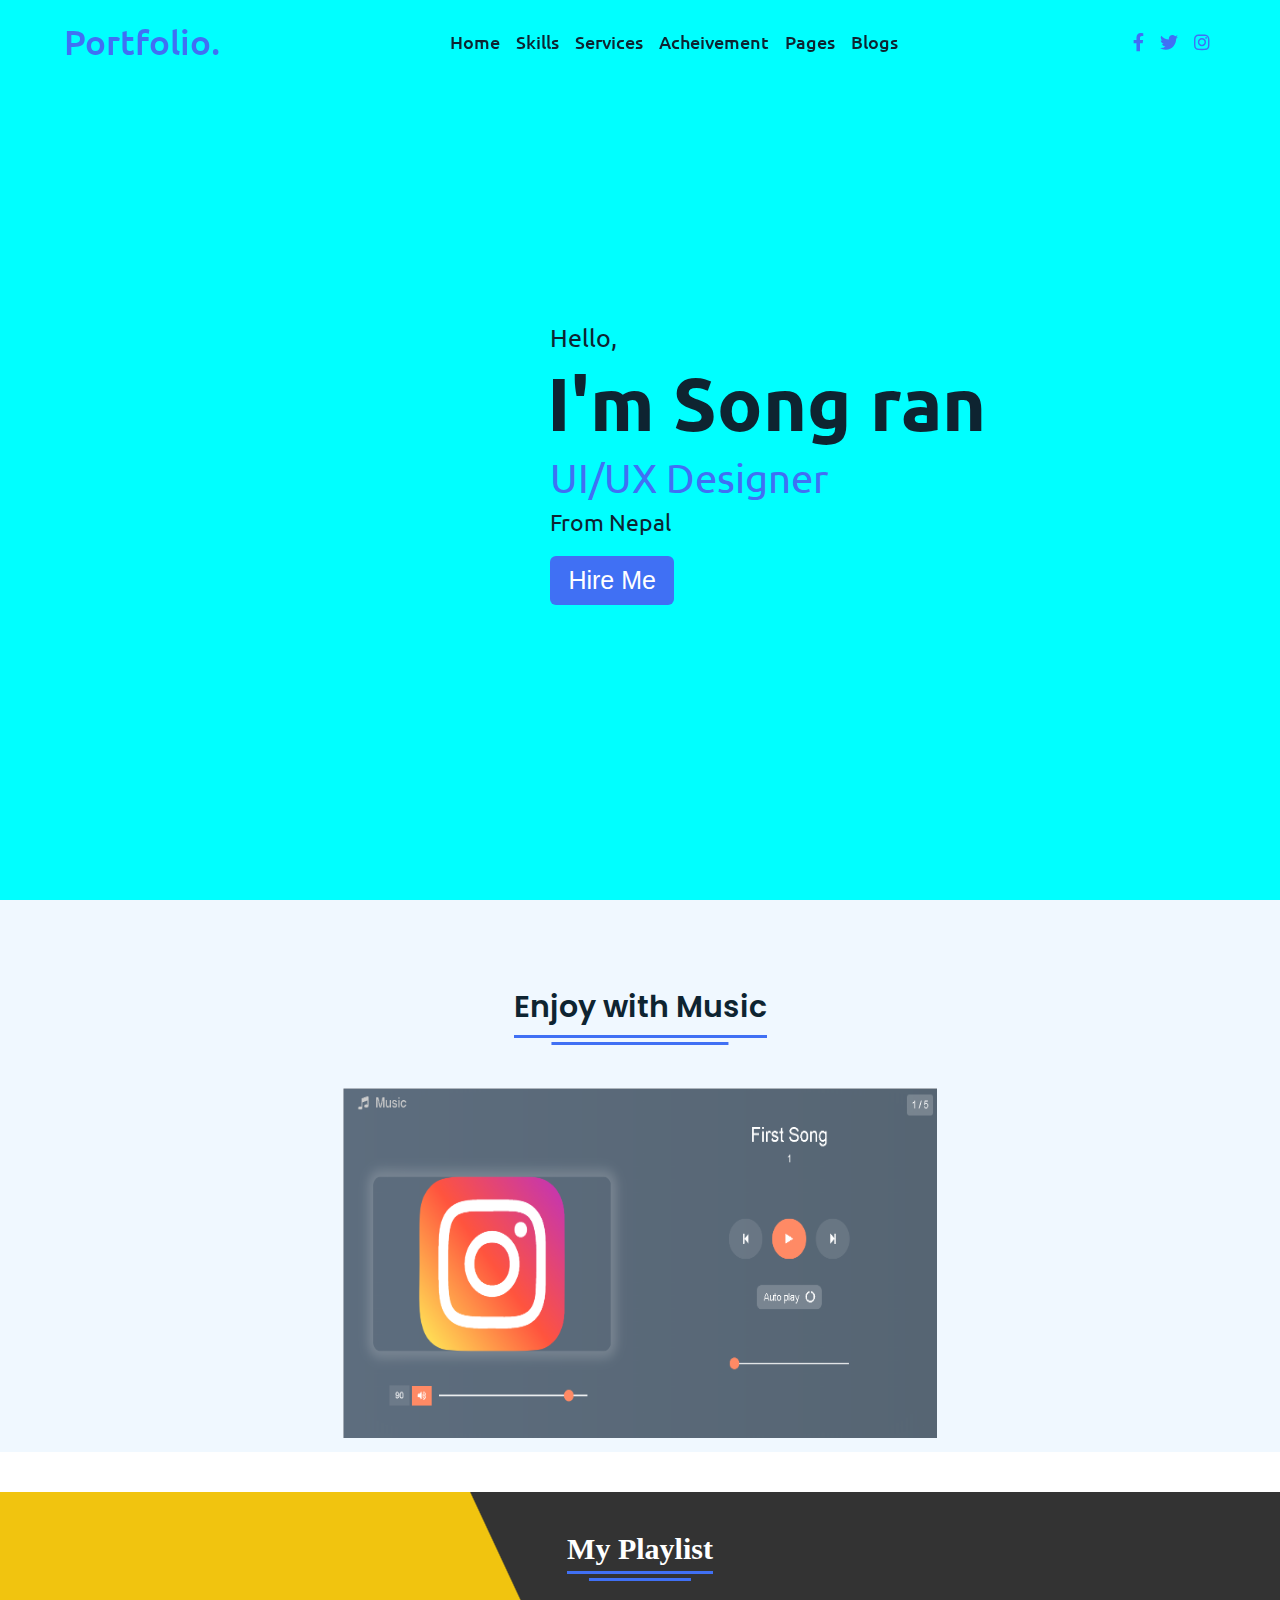
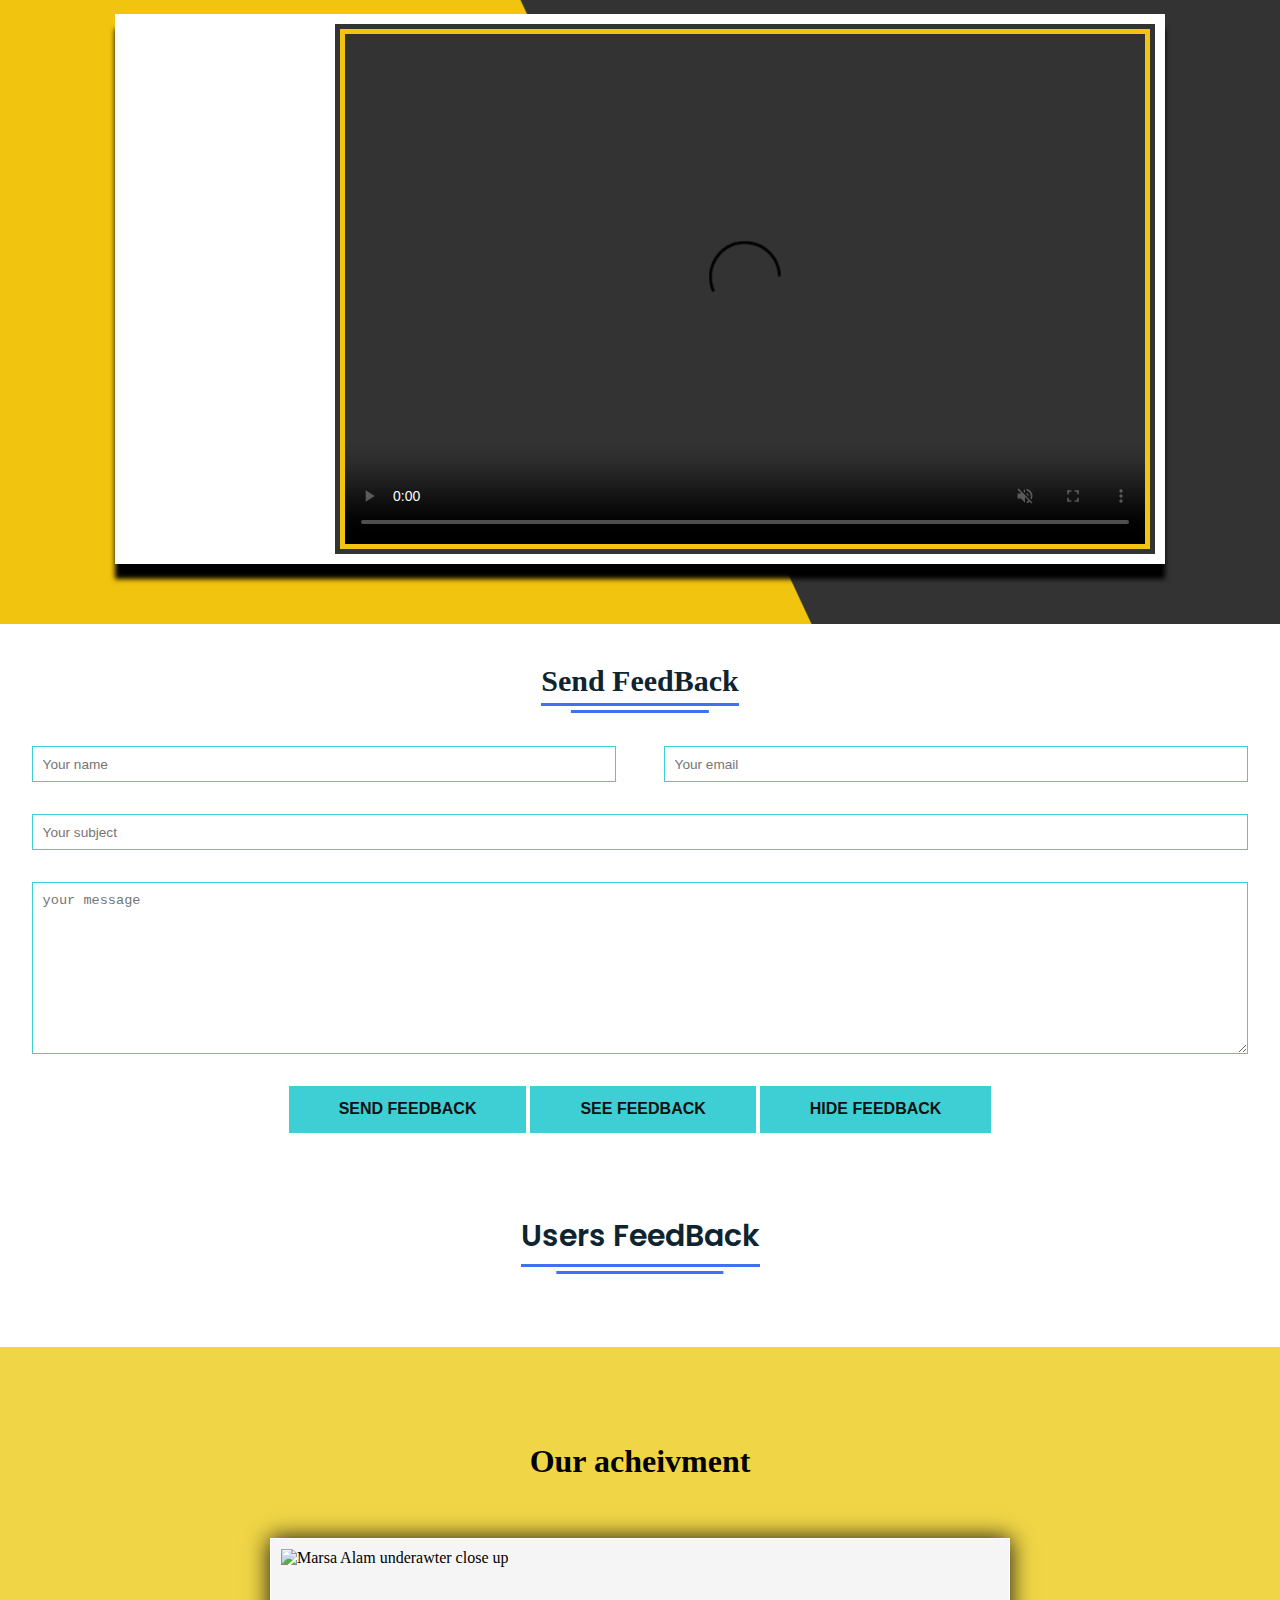
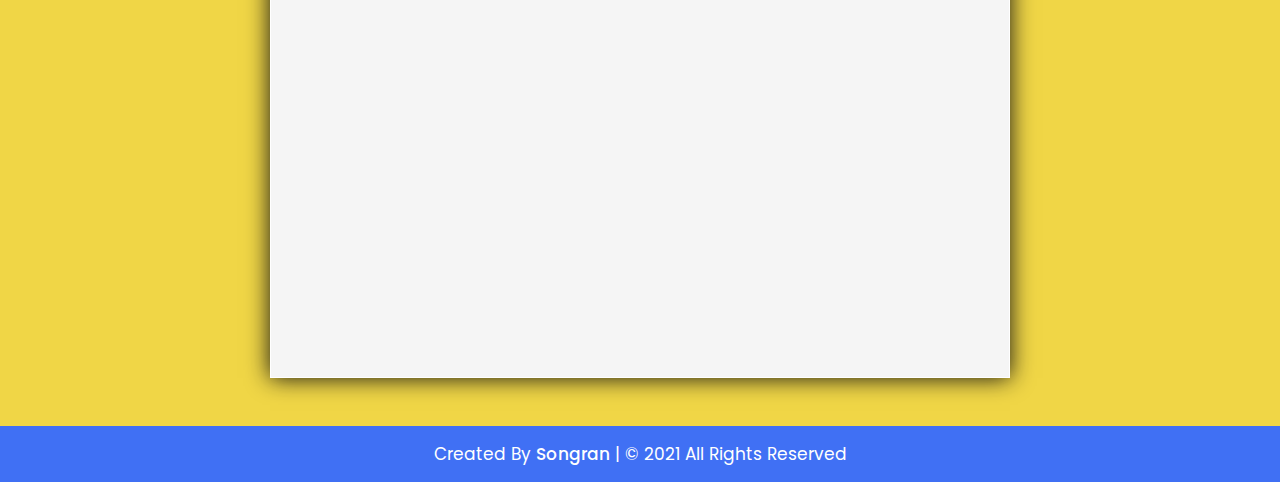
==== about.html @ f6549ed8 "added new file" ====
<!DOCTYPE html>
<html lang="en" dir="ltr">

<head>
    <meta charset="UTF-8">
    <title> Responsive Portfolio Website | Songran </title>
    <link rel="stylesheet" href="/css/about.css">
    <!-- Fontawesome CDN Link -->
    <link rel="stylesheet" href="https://cdnjs.cloudflare.com/ajax/libs/font-awesome/5.15.2/css/all.min.css" />
    <meta name="viewport" content="width=device-width, initial-scale=1.0">
    <link rel="stylesheet" type="text/css" href="canves.css" />
</head>

<body>
    <!-- Move to up button -->
    <div class="scroll-button">
        <a href="#home"><i class="fas fa-arrow-up"></i></a>
    </div>
    <!-- navgaition menu -->
    <nav>
        <div class="navbar">
            <div class="logo"><a href="#">Portfolio.</a></div>
            <ul class="menu">
                <li><a href="index.html">Home</a></li>
                <li><a href="#skills">Skills</a></li>
                <li><a href="#services">Services</a></li>
                <li><a href="#sliderCanves">Acheivement</a></li>
                <li><a href="about.html">Pages</a></li>
                <li><a href="home.html">Blogs</a></li>
                <div class="cancel-btn">
                    <i class="fas fa-times"></i>
                </div>

            </ul>
            <div class="media-icons">
                <a href="#"><i class="fab fa-facebook-f"></i></a>
                <a href="#"><i class="fab fa-twitter"></i></a>
                <a href="#"><i class="fab fa-instagram"></i></a>

            </div>
        </div>

        <div class="menu-btn">
            <i class="fas fa-bars"></i>
        </div>
    </nav>

    <!-- Home Section Start -->
    <section class="home" id="home">
        <div class="right">
            <img src="/Images/banner1.png" alt="">
        </div>
        <div class="left">
            <div class="home-content">
                <div class="text">
                    <div class="text-one">Hello,</div>
                    <div class="text-two">I'm Song ran</div>
                    <div class="text-three">UI/UX Designer</div>
                    <div class="text-four">From Nepal</div>
                </div>
                <div class="button">
                    <button>Hire Me</button>
                </div>
            </div>
        </div>



    </section>

    <!-- About Section Start -->

    <!-- My music Section Start -->

    <section class="skills" id="skills">
        <div class="content">
            <div class="title"><span>Enjoy with Music</span></div>
            <div class="skills-details">
                <a href="music.html"> <img src="/images/music.png" alt=""></a>
            </div>
        </div>
    </section>
    <section class="player">
        <div class="title"><span>My Playlist</span></div>
        <div class="videoplayer">
            <div class="playlist">
                <div class="videolist">
                    <video class="active" src="/videos/video1.mp4" muted></video>
                    <video src="/videos/video2.mp4" muted></video>
                    <video src="/videos/video3.mp4" muted></video>
                    <video src="/videos/video4.mp4" muted></video>
                    <video src="/videos/video1.mp4" muted></video>
                </div>
                <div class="mainvideo">
                    <video src="/videos/video1.mp4" muted controls></video>
                </div>
            </div>
        </div>
    </section>
    <!-- My feedBack Section Start -->
    <section class="feedBack">
        <div class="container">
            <div class="title"><span>Send FeedBack</span></div>

            <form action="#">
                <div class="inputWrap">
                    <input type="text" id="title" placeholder="Your name">
                    <input type="email" id="email" placeholder="Your email">
                </div>
                <div class="inputWrap2">
                    <input type="text" id="subject" placeholder="Your subject">
                    <textarea id="desc" name="" id="" cols="25" rows="10" placeholder="your message"></textarea>
                </div>
                <div class="btnWrapper">
                    <button onclick="add_todo()" class="btn btn-primary">Send FeedBack</button>
                    <button onclick=" show_todo()" class="btn btn-primary">See FeedBack</button>
                    <button onclick=" hide_todo()" class="btn btn-primary">Hide FeedBack</button>
                </div>
            </form>
        </div>



        </div>
    </section>
    <!-- My Services for feedback showSection Start -->
    <section class="services" id="services">
        <div class="content">
            <div class="title"><span>Users FeedBack</span></div>
            <div class="boxes" id="boxes">

            </div>

        </div>
    </section>
    <section class="slider">
        <div class="sliderCanves" id="sliderCanves">
            <h1 class="heading">Our acheivment</h1>
            <div id="slideshow">

                <ul class="slides">
                    <li><img class="sCImg" src="/Images/1.jpg" alt="Marsa Alam underawter close up" /></li>
                    <li><img class="sCImg" src="/Images/2.jpg" alt="Turrimetta Beach - Dawn" /></li>
                    <li><img class="sCImg" src="/Images/3.jpg" alt="Power Station" /></li>
                    <li><img class="sCImg" src="/Images/4.jpg" alt="Colors of Nature" /></li>
                    <li><img class="sCImg" src="/Images/1.jpg" alt="Colors of Nature" /></li>
                    <li><img class="sCImg" src="/Images/2.jpg" alt="Colors of Nature" /></li>
                    <li><img class="sCImg" src="/Images/3.jpg" alt="Colors of Nature" /></li>
                    <li><img class="sCImg" src="/Images/4.jpg" alt="Colors of Nature" /></li>
                    <li><img class="sCImg" src="/Images/1.jpg" alt="Colors of Nature" /></li>
                    <li><img class="sCImg" src="/Images/2.jpg" alt="Colors of Nature" /></li>

                </ul>

                <span class="arrow previous"></span>
                <span class="arrow next"></span>
            </div>
        </div>
    </section>


    <!-- Footer Section Start -->
    <footer>
        <div class="text">
            <span>Created By <a href="#">Songran</a> | &#169; 2021 All Rights Reserved</span>
        </div>
    </footer>
    <!-- use ajax for canvas slider  -->
    <script src="http://ajax.googleapis.com/ajax/libs/jquery/1.4.2/jquery.min.js"></script>

    <script src="/js/about.js"></script>

    <!-- script for video player -->
    <script>
        $(document).ready(function () {

            $('.videolist video').click(function () {
                $(this).addClass('active').siblings().removeClass('active');
                let src = $(this).attr('src')
                $('.mainvideo video').attr('src', src);
            });
        });
    </script>
</body>

</html>
---- css/about.css ----
/* Google Font CDN Link */
@import url('https://fonts.googleapis.com/css2?family=Poppins:wght@400;500;600;700&family=Ubuntu:wght@400;500;700&display=swap');
@import'commonForall.css';
*{
  margin: 0;
  padding: 0;
  box-sizing: border-box;
  text-decoration: none;
  scroll-behavior: smooth;
}


/* Custom Scroll Bar CSS */
::-webkit-scrollbar {
    width: 10px;
}
::-webkit-scrollbar-track {
    background: var(--light);
}
::-webkit-scrollbar-thumb {
    background: #6e93f7;
    border-radius: 12px;
    transition: all 0.3s ease;
}

::-webkit-scrollbar-thumb:hover {
    background: #4070f4;
}
/* navbar styling */
nav{
  position: fixed;
  width: 100%;
  padding: 20px 0;
  z-index: 998;
  transition: all 0.3s ease;
  font-family: 'Ubuntu', sans-serif;
}
nav.sticky{
  background: #4070f4;
  padding: 13px 0;
}
nav .navbar{
  width: 90%;
  display: flex;
  justify-content: space-between;
  align-items: center;
  margin: auto;
}
nav .navbar .logo a{
  font-weight: 500;
  font-size: 35px;
  color: #4070f4;
}
nav.sticky .navbar .logo a{
  color: var(--light);
}
nav .navbar .menu{
  display: flex;
  position: relative;
}
nav .navbar .menu li{
  list-style: none;
  margin: 0 8px;
}
.navbar .menu a{
  font-size: 18px;
  font-weight: 500;
  color: #0E2431;
  padding: 6px 0;
  transition: all 0.4s ease;
}
.navbar .menu a:hover{
  color: #4070f4;
}
nav.sticky .menu a{
  color: var(--light);
}
nav.sticky .menu a:hover{
  color: #0E2431;
}
.navbar .media-icons a{
  color: #4070f4;
  font-size: 18px;
  margin: 0 6px;
}
nav.sticky .media-icons a{
  color: var(--light);
}

/* Side Navigation Menu Button CSS */
nav .menu-btn,.navbar .menu .cancel-btn{
  position: absolute;
  color: var(--light);
  right: 30px;
  top: 20px;
  font-size: 20px;
  cursor: pointer;
  transition: all 0.3s ease;
  display: none;
}
nav .menu-btn{
  color: #4070f4;
}
nav.sticky .menu-btn{
  color: var(--light);
}
.navbar .menu .menu-btn{
  color: var(--light);
}

/* home section styling */
.home{
  height: 100vh;
  width: 100%;
  background: cyan;
  display: flex;
  font-family: 'Ubuntu', sans-serif;
 
}
.home .right{
  width: 40%;
}
.home .right img{
  width: 100%;
}
.home .left{
  width: 60%;
}
.home .home-content{
  width: 90%;
  height: 100%;
  margin: auto;
  display: flex;
  flex-direction: column;
  justify-content: center;
}
.home .text-one{
  font-size: 25px;
  color: #0E2431;
}
.home .text-two{
  color: #0E2431;
  font-size: 75px;
  font-weight: 600;
  margin-left: -3px;
}
.home .text-three{
  font-size: 40px;
  margin: 5px 0;
  color: #4070f4;
}
.home .text-four{
  font-size: 23px;
  margin: 5px 0;
  color: #0E2431;
}
.home .button{
  margin: 14px 0;
}
.home .button button{
  outline: none;
  padding: 8px 16px;
  border-radius: 6px;
  font-size: 25px;
  font-weight: 400;
  background: #4070f4;
  color: var(--light);
  cursor: pointer;
  border: 2px solid transparent;
  transition: all 0.4s ease;
}
.home .button button:hover{
  border-color: #4070f4;
  background-color: var(--light);
  color: #4070f4;
}

/* About Section Styling */
/* Those Elements  Apply Same CSS,
 I'm Selecting Directly 'Section Tag' and 'Class'  */
section{
  padding-top: 40px;
}
section .content{
  width: 80%;
  margin: 40px auto;
  font-family: 'Poppins', sans-serif;
}
.about {
 background: #d3fafa;
}
.about .about-details{
  display: flex;
  justify-content: space-between;
  align-items: center;
}
section .title{
  display: flex;
  justify-content: center;
  margin-bottom: 40px;
}
section .title span{
  color: #0E2431;
  font-size: 30px;
  font-weight: 600;
  position: relative;
  padding-bottom: 8px;
}
section .title span::before,
section .title span::after{
  content: '';
  position: absolute;
  height: 3px;
  width: 100%;
  background: #4070f4;
  left: 0;
  bottom: 0;
}
section .title span::after{
  bottom: -7px;
  width: 70%;
  left: 50%;
  transform: translateX(-50%);
}
.about .about-details .left{
  width: 45%;
}
.about .left img{
  height: 400px;
  width: 400px;
  object-fit: cover;
  border-radius: 12px;
}
.about-details .right{
  width: 55%;
}
section  .topic{
  color: #0E2431;
  font-size: 25px;
  font-weight: 500;
  margin-bottom: 10px;
}
.about-details .right p{
  text-align: justify;
  color: #0E2431;
}
section .button{
  margin: 16px 0;
}
section .button button{
  outline: none;
  padding: 8px 16px;
  border-radius: 4px;
  font-size: 25px;
  font-weight: 400;
  background: #4070f4;
  color: var(--light);
  border: 2px solid transparent;
  cursor: pointer;
  transition: all 0.4s ease;
}
section .button button:hover{
  border-color: #4070f4;
  background-color: var(--light);
  color: #4070f4;
}


 .skills{
   background: #F0F8FF;
 }
 .skills .content{
   padding: 4px 0;
 }
 .skills .skills-details{
   display: flex;
   justify-content: space-between;
   align-items: center;
   width: 60%;
   height: 370px;
   margin: auto;
 }
 .skills .skills-details a{
   width: 100%;
   height: 100%;
   padding: 10px;
 }
 .skills .skills-details a img{
   width: 100%;
   height: 100%;
 }



.services .boxes{
  display: flex;
  flex-wrap: wrap;
  justify-content: space-between;
}
.services .boxes .box{
  margin: 20px 0;
  width: calc(100% / 3 - 20px);
  text-align: center;
  border-radius: 12px;
  padding: 30px 10px;
  box-shadow: 0 5px 10px rgba(0, 0, 0, 0.12);
  cursor: default;
  transition: all 0.4s ease;
}
.services .boxes .box:hover{
  background: #4070f4;
  color: var(--light);
}
.services .boxes .box .icon{
  height: 50px;
  width: 50px;
  background: #4070f4;
  border-radius: 50%;
  text-align: center;
  line-height: 50px;
  font-size: 18px;
  color: var(--light);
  margin: 0 auto 10px auto;
  transition: all 0.4s ease;
}
.boxes .box:hover .icon{
  background-color: var(--light);
  color: #4070f4;
}
.services .boxes .box:hover .topic,
.services .boxes .box:hover p{
  color: #0E2431;
  transition: all 0.4s ease;
}
.services .boxes .box:hover .topic,
.services .boxes .box:hover p{
  color: var(--light);
}


/* Footer CSS */
footer{
  background: #4070f4;
  padding: 15px 0;
  text-align: center;
  font-family: 'Poppins', sans-serif;
}
footer .text span{
  font-size: 17px;
  font-weight: 400;
  color: var(--light);}
footer .text span a{
  font-weight: 500;
  color: var(--light);
}
footer .text span a:hover{
  text-decoration: underline;
}
/* Scroll TO Top Button CSS */
.scroll-button a{
  position: fixed;
  bottom: 20px;
  right: 20px;
  color: var(--light);
  background: #4070f4;
  padding: 7px 12px;;
  font-size: 18px;
  border-radius: 6px;
  box-shadow: rgba(0, 0, 0, 0.15);
  display: none;
}
/* for video player */
.myVideo{
  display: flex;
  flex-direction: column;
  align-items: center;
  justify-content: center;
  background: #bfc0c0; 
}
#video1{
 padding: 1rem;
}

/* canves slider */
section.slider{
  padding: 3rem;
  background: #f0d646;
}
.heading{
  text-align: center; 
  padding: 3rem;
}
.sCImg{
  width: 750px;
  height: 450px;
}
#slideshow{
background-color:#F5F5F5;
border:1px solid var(--light);
height:440px;
margin:10px auto 0;
position:relative;
width:740px;	
-moz-box-shadow:0 0 22px #111;
-webkit-box-shadow:0 0 22px #111;
box-shadow:0 0 22px #111;
}

#slideshow ul{
height:420px;
left:10px;
list-style:none outside none;
overflow:hidden;
position:absolute;
top:10px;
width:720px;
}

#slideshow li{
position:absolute;
display:none;
z-index:10;
}

#slideshow li:first-child{
display:block;
z-index:1000;
}

#slideshow .slideActive{
z-index:1000;
}

#slideshow canvas{
display:none;
position:absolute;
z-index:100;
}

#slideshow .arrow{
height:86px;
width:60px;
position:absolute;
background:url('/Images/arrows.png') no-repeat;
top:50%;
margin-top:-43px;
cursor:pointer;
z-index:5000;
}

#slideshow .previous{ background-position:left top;left:0;}
#slideshow .previous:hover{ background-position:left bottom;}

#slideshow .next{ background-position:right top;right:0;}
#slideshow .next:hover{ background-position:right bottom;}

/* Responsive Media Query */
@media (max-width: 1190px) {
  section .content{
    width: 85%;
  }
}
@media (max-width: 1000px) {
  .about .about-details{
    justify-content: center;
    flex-direction: column;
  }
  .about .about-details .left{
    display: flex;
    justify-content: center;
    width: 100%;
  }
  .about-details .right{
    width: 90%;
    margin: 40px 0;
  }
  .services .boxes .box{
    margin: 20px 0;
    width: calc(100% / 2 - 20px);
  }
}
@media (max-width: 900px) {
  .about .left img{
    height: 350px;
    width: 350px;
  }
}

@media (max-width: 750px) {
  nav .navbar{
    width: 90%;
  }
  nav .navbar .menu{
    position: fixed;
    left: -100%;
    top: 0;
    background: #0E2431;
    height: 100vh;
    max-width: 400px;
    width: 100%;
    padding-top: 60px;
    flex-direction: column;
    align-items: center;
    transition: all 0.5s ease;
  }
  .navbar.active .menu{
    left: 0;
  }
  nav .navbar .menu a{
    font-size: 23px;
    display: block;
    color: var(--light);
    margin: 10px 0;
  }
  nav.sticky .menu a:hover{
    color: #4070f4;
  }
  nav .navbar .media-icons{
    display: none;
  }
  nav .menu-btn,
  .navbar .menu .cancel-btn{
    display: block;
  }
  .home .text-two{
    font-size: 65px;
  }
  .home .text-three{
    font-size: 35px;
  }
  .skills .skills-details{
    align-items: center;
    justify-content: center;
    flex-direction: column;
  }
  .skills-details .text{
    width: 100%;
    margin-bottom: 50px;
  }
  .skills-details .boxes{
    justify-content: center;
    align-items: center;
    width: 100%;
  }
  .services .boxes .box{
    margin: 20px 0;
    width: 100%;
  }
  
  

}

@media (max-width: 500px){
  .home .text-two{
    font-size: 55px;
  }
  .home .text-three{
    font-size: 33px;
  }
  .skills-details .boxes .per{
    font-size: 50px;
    color: #4070f4;
  }
}
/* video player */
.player{
  display: flex;
  flex-direction: column;
  background: linear-gradient(65deg,#f1c40f 50%,#333 50.1%);
}

.player .title span{
  color: white!important;
}
.videoplayer{
  display: flex;
  /* min-height: 100vh; */
  align-items: center;
  justify-content: center;
  padding-bottom: 60px;
  overflow: hidden;
 
  
}
.playlist{  
  background: var(--light);
  height: 550px;
  width: 1050px;
  display: flex;
  box-shadow: 0 15px 5px rgb(0, 0, .3);
}
.playlist .videolist{
  width: 20%;
  padding: 10px;
  padding-right: 0;
}
.playlist .videolist video{
  width: 100%;
  object-fit: cover;
  padding: 10px;
  height: 105px;
  cursor: pointer;
}
.playlist .videolist video:hover{
  background: #f1c40f;
  box-shadow: 0 0 0 5px #333 inset;
}
.playlist .mainvideo{
  width: 80%;
  padding: 10px;

}.playlist .mainvideo video{
  width: 100%;
  object-fit: cover;
  padding: 10px;
  outline: none;
  height: 100%;
  cursor: pointer;
  background: #f1c40f;
 box-shadow: 0 0 0 5px #333 inset;

}
/* for feedback local storage  */

.flex {
    display: flex;
}

.items-center {
    align-items: center;
}

.justify-between {
    justify-content: space-between;
}

.btn-primary {
    background: var(--primary1);
    color: var(--dark);
    text-transform: uppercase;
}

.btn-primary:hover {
    background: transparent;
    border-color: var(--primary1);
    color: var(--primary1);
}

.btn {
    padding: .8rem 3rem;
    font-size: 1rem;
    font-weight: 600;
    border: 2px solid transparent;
    outline: none;
    cursor: pointer;
    transition: all .3s ease;
    -webkit-transition: all .3s ease;
    -moz-transition: all .3s ease;
    -ms-transition: all .3s ease;
    -o-transition: all .3s ease;
}

section.feedBack .inputWrap {
    display: grid;
    grid-template-columns: repeat(2, 1fr);
    grid-gap: 3rem;
    margin: 2rem;
}

section.feedBack .inputWrap2 {
    display: flex;
    flex-direction: column;
    margin: 2rem;
}


section.feedBack .inputWrap2 textarea {
    padding: 0.6rem;
    border: 1px solid var(--primary1);
    font-size: .85rem;    
    margin-top: 2rem;
 
}

section.feedBack .inputWrap2 textarea:focus,
section.feedBack input:focus {
    outline: none;
}

section.feedBack .btnWrapper {
    text-align: center;
    margin-top: 2rem;
}

section.feedBack input {
    padding: 0.6rem;
    border: 1px solid var(--primary1);
    font-size: .85rem;
}

.bg-primary {
    background: var(--pure);
}
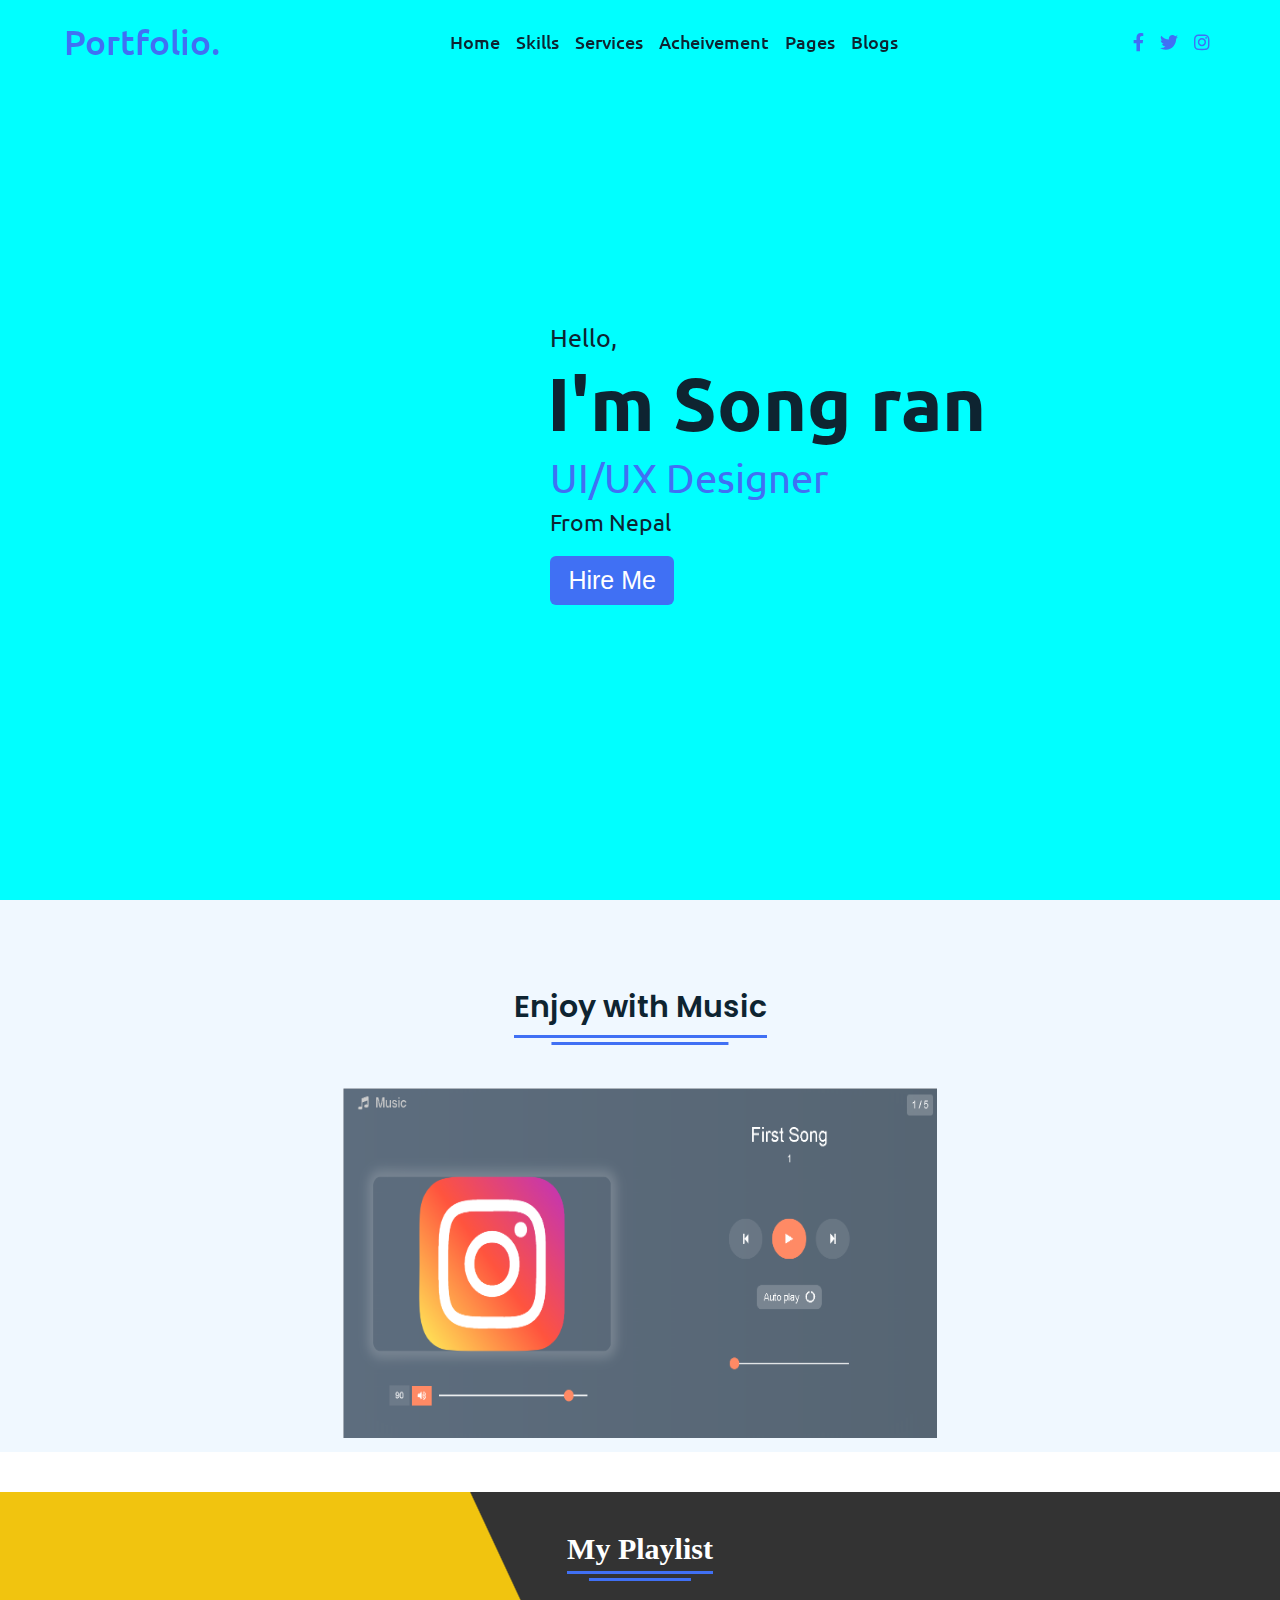
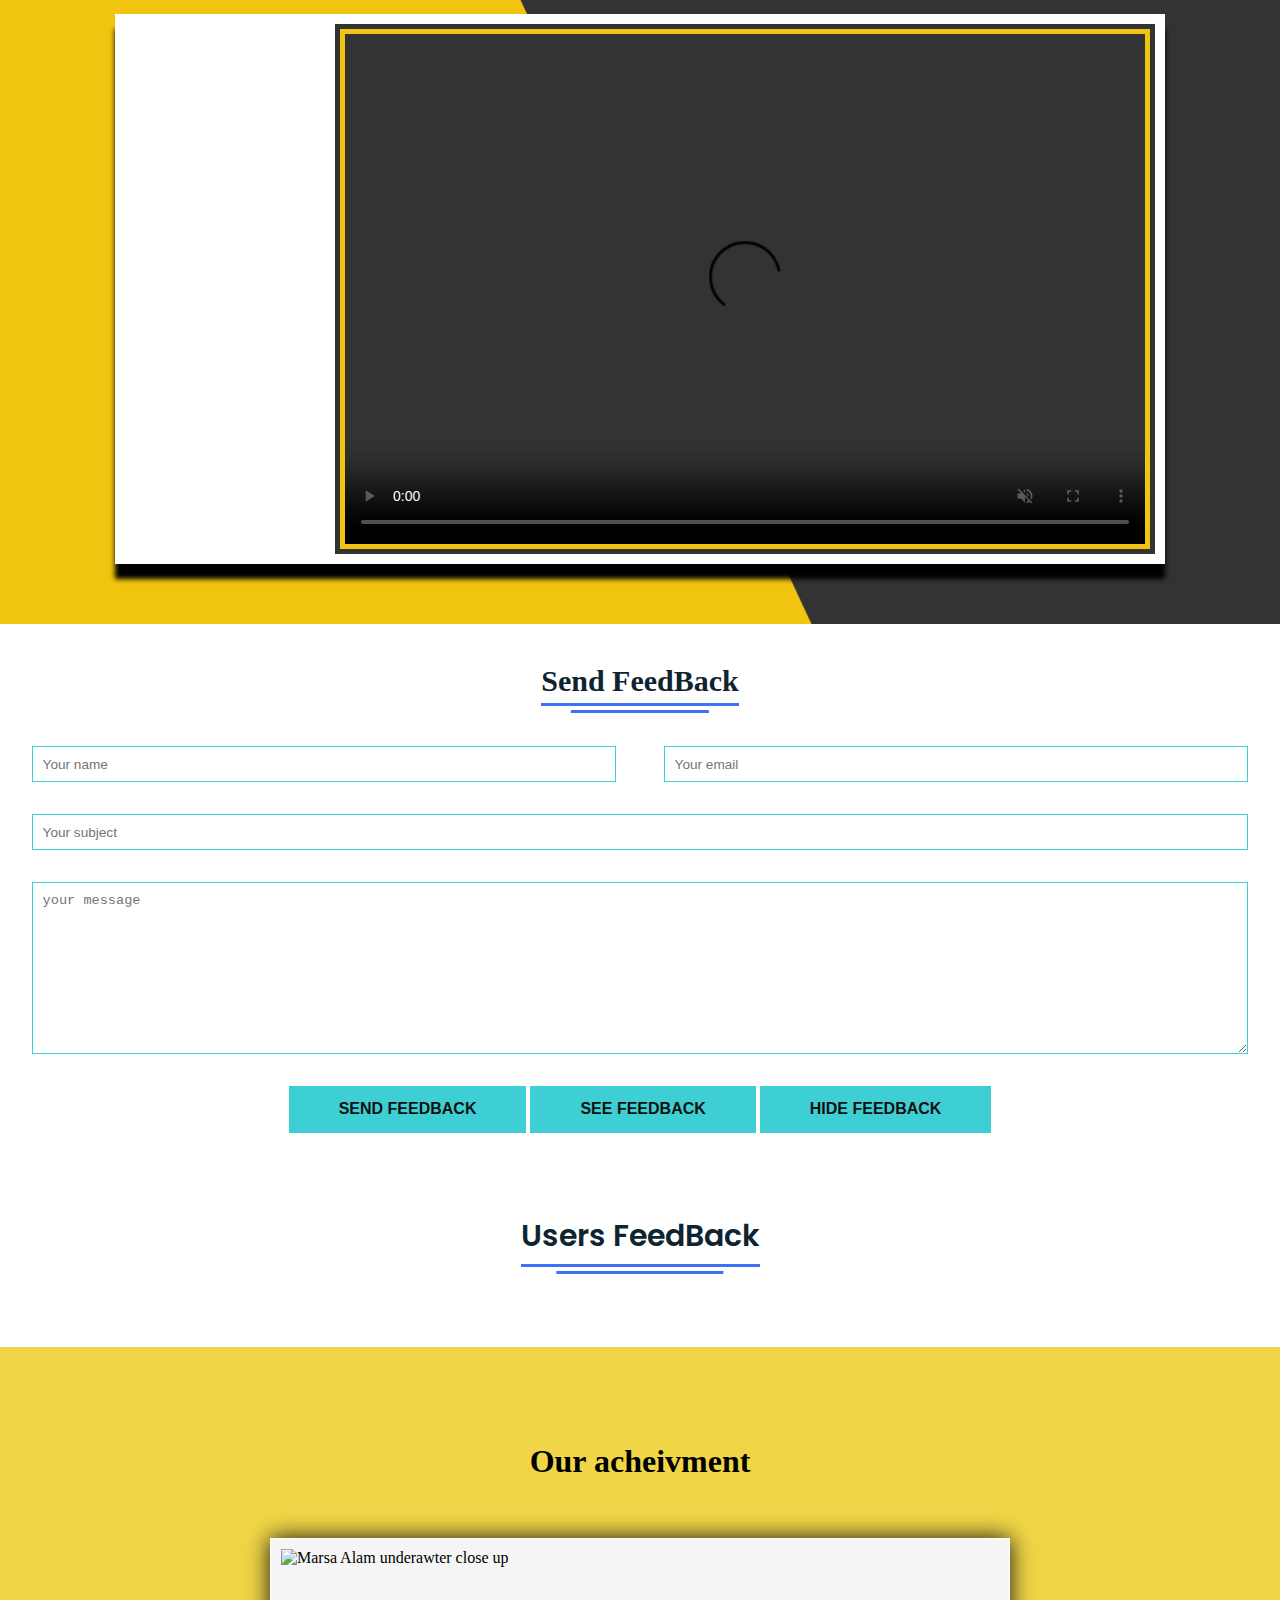
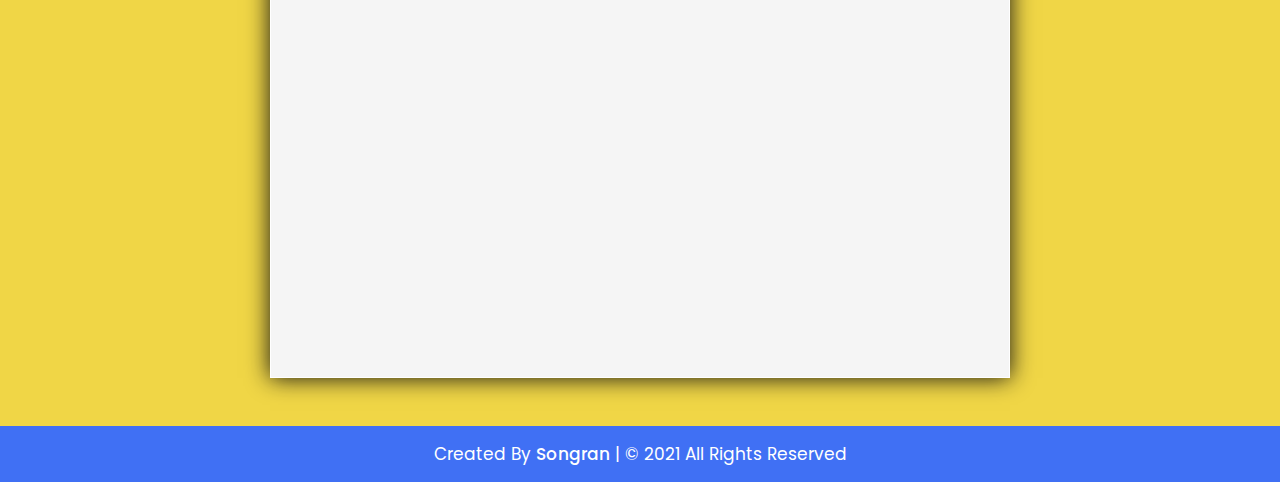
==== commit 961f257c: "modify" ====
--- a/about.html
+++ b/about.html
@@ -4,7 +4,7 @@
 <head>
     <meta charset="UTF-8">
     <title> Responsive Portfolio Website | Songran </title>
-    <link rel="stylesheet" href="/css/about.css">
+    <link rel="stylesheet" href="about.css">
     <!-- Fontawesome CDN Link -->
     <link rel="stylesheet" href="https://cdnjs.cloudflare.com/ajax/libs/font-awesome/5.15.2/css/all.min.css" />
     <meta name="viewport" content="width=device-width, initial-scale=1.0">
--- a/about.css
+++ b/about.css
@@ -0,0 +1,704 @@
+/* Google Font CDN Link */
+@import url('https://fonts.googleapis.com/css2?family=Poppins:wght@400;500;600;700&family=Ubuntu:wght@400;500;700&display=swap');
+@import'commonForall.css';
+*{
+  margin: 0;
+  padding: 0;
+  box-sizing: border-box;
+  text-decoration: none;
+  scroll-behavior: smooth;
+}
+
+
+/* Custom Scroll Bar CSS */
+::-webkit-scrollbar {
+    width: 10px;
+}
+::-webkit-scrollbar-track {
+    background: var(--light);
+}
+::-webkit-scrollbar-thumb {
+    background: #6e93f7;
+    border-radius: 12px;
+    transition: all 0.3s ease;
+}
+
+::-webkit-scrollbar-thumb:hover {
+    background: #4070f4;
+}
+/* navbar styling */
+nav{
+  position: fixed;
+  width: 100%;
+  padding: 20px 0;
+  z-index: 998;
+  transition: all 0.3s ease;
+  font-family: 'Ubuntu', sans-serif;
+}
+nav.sticky{
+  background: #4070f4;
+  padding: 13px 0;
+}
+nav .navbar{
+  width: 90%;
+  display: flex;
+  justify-content: space-between;
+  align-items: center;
+  margin: auto;
+}
+nav .navbar .logo a{
+  font-weight: 500;
+  font-size: 35px;
+  color: #4070f4;
+}
+nav.sticky .navbar .logo a{
+  color: var(--light);
+}
+nav .navbar .menu{
+  display: flex;
+  position: relative;
+}
+nav .navbar .menu li{
+  list-style: none;
+  margin: 0 8px;
+}
+.navbar .menu a{
+  font-size: 18px;
+  font-weight: 500;
+  color: #0E2431;
+  padding: 6px 0;
+  transition: all 0.4s ease;
+}
+.navbar .menu a:hover{
+  color: #4070f4;
+}
+nav.sticky .menu a{
+  color: var(--light);
+}
+nav.sticky .menu a:hover{
+  color: #0E2431;
+}
+.navbar .media-icons a{
+  color: #4070f4;
+  font-size: 18px;
+  margin: 0 6px;
+}
+nav.sticky .media-icons a{
+  color: var(--light);
+}
+
+/* Side Navigation Menu Button CSS */
+nav .menu-btn,.navbar .menu .cancel-btn{
+  position: absolute;
+  color: var(--light);
+  right: 30px;
+  top: 20px;
+  font-size: 20px;
+  cursor: pointer;
+  transition: all 0.3s ease;
+  display: none;
+}
+nav .menu-btn{
+  color: #4070f4;
+}
+nav.sticky .menu-btn{
+  color: var(--light);
+}
+.navbar .menu .menu-btn{
+  color: var(--light);
+}
+
+/* home section styling */
+.home{
+  height: 100vh;
+  width: 100%;
+  background: cyan;
+  display: flex;
+  font-family: 'Ubuntu', sans-serif;
+ 
+}
+.home .right{
+  width: 40%;
+}
+.home .right img{
+  width: 100%;
+}
+.home .left{
+  width: 60%;
+}
+.home .home-content{
+  width: 90%;
+  height: 100%;
+  margin: auto;
+  display: flex;
+  flex-direction: column;
+  justify-content: center;
+}
+.home .text-one{
+  font-size: 25px;
+  color: #0E2431;
+}
+.home .text-two{
+  color: #0E2431;
+  font-size: 75px;
+  font-weight: 600;
+  margin-left: -3px;
+}
+.home .text-three{
+  font-size: 40px;
+  margin: 5px 0;
+  color: #4070f4;
+}
+.home .text-four{
+  font-size: 23px;
+  margin: 5px 0;
+  color: #0E2431;
+}
+.home .button{
+  margin: 14px 0;
+}
+.home .button button{
+  outline: none;
+  padding: 8px 16px;
+  border-radius: 6px;
+  font-size: 25px;
+  font-weight: 400;
+  background: #4070f4;
+  color: var(--light);
+  cursor: pointer;
+  border: 2px solid transparent;
+  transition: all 0.4s ease;
+}
+.home .button button:hover{
+  border-color: #4070f4;
+  background-color: var(--light);
+  color: #4070f4;
+}
+
+/* About Section Styling */
+/* Those Elements  Apply Same CSS,
+ I'm Selecting Directly 'Section Tag' and 'Class'  */
+section{
+  padding-top: 40px;
+}
+section .content{
+  width: 80%;
+  margin: 40px auto;
+  font-family: 'Poppins', sans-serif;
+}
+.about {
+ background: #d3fafa;
+}
+.about .about-details{
+  display: flex;
+  justify-content: space-between;
+  align-items: center;
+}
+section .title{
+  display: flex;
+  justify-content: center;
+  margin-bottom: 40px;
+}
+section .title span{
+  color: #0E2431;
+  font-size: 30px;
+  font-weight: 600;
+  position: relative;
+  padding-bottom: 8px;
+}
+section .title span::before,
+section .title span::after{
+  content: '';
+  position: absolute;
+  height: 3px;
+  width: 100%;
+  background: #4070f4;
+  left: 0;
+  bottom: 0;
+}
+section .title span::after{
+  bottom: -7px;
+  width: 70%;
+  left: 50%;
+  transform: translateX(-50%);
+}
+.about .about-details .left{
+  width: 45%;
+}
+.about .left img{
+  height: 400px;
+  width: 400px;
+  object-fit: cover;
+  border-radius: 12px;
+}
+.about-details .right{
+  width: 55%;
+}
+section  .topic{
+  color: #0E2431;
+  font-size: 25px;
+  font-weight: 500;
+  margin-bottom: 10px;
+}
+.about-details .right p{
+  text-align: justify;
+  color: #0E2431;
+}
+section .button{
+  margin: 16px 0;
+}
+section .button button{
+  outline: none;
+  padding: 8px 16px;
+  border-radius: 4px;
+  font-size: 25px;
+  font-weight: 400;
+  background: #4070f4;
+  color: var(--light);
+  border: 2px solid transparent;
+  cursor: pointer;
+  transition: all 0.4s ease;
+}
+section .button button:hover{
+  border-color: #4070f4;
+  background-color: var(--light);
+  color: #4070f4;
+}
+
+
+ .skills{
+   background: #F0F8FF;
+ }
+ .skills .content{
+   padding: 4px 0;
+ }
+ .skills .skills-details{
+   display: flex;
+   justify-content: space-between;
+   align-items: center;
+   width: 60%;
+   height: 370px;
+   margin: auto;
+ }
+ .skills .skills-details a{
+   width: 100%;
+   height: 100%;
+   padding: 10px;
+ }
+ .skills .skills-details a img{
+   width: 100%;
+   height: 100%;
+ }
+
+
+
+.services .boxes{
+  display: flex;
+  flex-wrap: wrap;
+  justify-content: space-between;
+}
+.services .boxes .box{
+  margin: 20px 0;
+  width: calc(100% / 3 - 20px);
+  text-align: center;
+  border-radius: 12px;
+  padding: 30px 10px;
+  box-shadow: 0 5px 10px rgba(0, 0, 0, 0.12);
+  cursor: default;
+  transition: all 0.4s ease;
+}
+.services .boxes .box:hover{
+  background: #4070f4;
+  color: var(--light);
+}
+.services .boxes .box .icon{
+  height: 50px;
+  width: 50px;
+  background: #4070f4;
+  border-radius: 50%;
+  text-align: center;
+  line-height: 50px;
+  font-size: 18px;
+  color: var(--light);
+  margin: 0 auto 10px auto;
+  transition: all 0.4s ease;
+}
+.boxes .box:hover .icon{
+  background-color: var(--light);
+  color: #4070f4;
+}
+.services .boxes .box:hover .topic,
+.services .boxes .box:hover p{
+  color: #0E2431;
+  transition: all 0.4s ease;
+}
+.services .boxes .box:hover .topic,
+.services .boxes .box:hover p{
+  color: var(--light);
+}
+
+
+/* Footer CSS */
+footer{
+  background: #4070f4;
+  padding: 15px 0;
+  text-align: center;
+  font-family: 'Poppins', sans-serif;
+}
+footer .text span{
+  font-size: 17px;
+  font-weight: 400;
+  color: var(--light);}
+footer .text span a{
+  font-weight: 500;
+  color: var(--light);
+}
+footer .text span a:hover{
+  text-decoration: underline;
+}
+/* Scroll TO Top Button CSS */
+.scroll-button a{
+  position: fixed;
+  bottom: 20px;
+  right: 20px;
+  color: var(--light);
+  background: #4070f4;
+  padding: 7px 12px;;
+  font-size: 18px;
+  border-radius: 6px;
+  box-shadow: rgba(0, 0, 0, 0.15);
+  display: none;
+}
+/* for video player */
+.myVideo{
+  display: flex;
+  flex-direction: column;
+  align-items: center;
+  justify-content: center;
+  background: #bfc0c0; 
+}
+#video1{
+ padding: 1rem;
+}
+
+/* canves slider */
+section.slider{
+  padding: 3rem;
+  background: #f0d646;
+}
+.heading{
+  text-align: center; 
+  padding: 3rem;
+}
+.sCImg{
+  width: 750px;
+  height: 450px;
+}
+#slideshow{
+background-color:#F5F5F5;
+border:1px solid var(--light);
+height:440px;
+margin:10px auto 0;
+position:relative;
+width:740px;	
+-moz-box-shadow:0 0 22px #111;
+-webkit-box-shadow:0 0 22px #111;
+box-shadow:0 0 22px #111;
+}
+
+#slideshow ul{
+height:420px;
+left:10px;
+list-style:none outside none;
+overflow:hidden;
+position:absolute;
+top:10px;
+width:720px;
+}
+
+#slideshow li{
+position:absolute;
+display:none;
+z-index:10;
+}
+
+#slideshow li:first-child{
+display:block;
+z-index:1000;
+}
+
+#slideshow .slideActive{
+z-index:1000;
+}
+
+#slideshow canvas{
+display:none;
+position:absolute;
+z-index:100;
+}
+
+#slideshow .arrow{
+height:86px;
+width:60px;
+position:absolute;
+background:url('/Images/arrows.png') no-repeat;
+top:50%;
+margin-top:-43px;
+cursor:pointer;
+z-index:5000;
+}
+
+#slideshow .previous{ background-position:left top;left:0;}
+#slideshow .previous:hover{ background-position:left bottom;}
+
+#slideshow .next{ background-position:right top;right:0;}
+#slideshow .next:hover{ background-position:right bottom;}
+
+/* Responsive Media Query */
+@media (max-width: 1190px) {
+  section .content{
+    width: 85%;
+  }
+}
+@media (max-width: 1000px) {
+  .about .about-details{
+    justify-content: center;
+    flex-direction: column;
+  }
+  .about .about-details .left{
+    display: flex;
+    justify-content: center;
+    width: 100%;
+  }
+  .about-details .right{
+    width: 90%;
+    margin: 40px 0;
+  }
+  .services .boxes .box{
+    margin: 20px 0;
+    width: calc(100% / 2 - 20px);
+  }
+}
+@media (max-width: 900px) {
+  .about .left img{
+    height: 350px;
+    width: 350px;
+  }
+}
+
+@media (max-width: 750px) {
+  nav .navbar{
+    width: 90%;
+  }
+  nav .navbar .menu{
+    position: fixed;
+    left: -100%;
+    top: 0;
+    background: #0E2431;
+    height: 100vh;
+    max-width: 400px;
+    width: 100%;
+    padding-top: 60px;
+    flex-direction: column;
+    align-items: center;
+    transition: all 0.5s ease;
+  }
+  .navbar.active .menu{
+    left: 0;
+  }
+  nav .navbar .menu a{
+    font-size: 23px;
+    display: block;
+    color: var(--light);
+    margin: 10px 0;
+  }
+  nav.sticky .menu a:hover{
+    color: #4070f4;
+  }
+  nav .navbar .media-icons{
+    display: none;
+  }
+  nav .menu-btn,
+  .navbar .menu .cancel-btn{
+    display: block;
+  }
+  .home .text-two{
+    font-size: 65px;
+  }
+  .home .text-three{
+    font-size: 35px;
+  }
+  .skills .skills-details{
+    align-items: center;
+    justify-content: center;
+    flex-direction: column;
+  }
+  .skills-details .text{
+    width: 100%;
+    margin-bottom: 50px;
+  }
+  .skills-details .boxes{
+    justify-content: center;
+    align-items: center;
+    width: 100%;
+  }
+  .services .boxes .box{
+    margin: 20px 0;
+    width: 100%;
+  }
+  
+  
+
+}
+
+@media (max-width: 500px){
+  .home .text-two{
+    font-size: 55px;
+  }
+  .home .text-three{
+    font-size: 33px;
+  }
+  .skills-details .boxes .per{
+    font-size: 50px;
+    color: #4070f4;
+  }
+}
+/* video player */
+.player{
+  display: flex;
+  flex-direction: column;
+  background: linear-gradient(65deg,#f1c40f 50%,#333 50.1%);
+}
+
+.player .title span{
+  color: white!important;
+}
+.videoplayer{
+  display: flex;
+  /* min-height: 100vh; */
+  align-items: center;
+  justify-content: center;
+  padding-bottom: 60px;
+  overflow: hidden;
+ 
+  
+}
+.playlist{  
+  background: var(--light);
+  height: 550px;
+  width: 1050px;
+  display: flex;
+  box-shadow: 0 15px 5px rgb(0, 0, .3);
+}
+.playlist .videolist{
+  width: 20%;
+  padding: 10px;
+  padding-right: 0;
+}
+.playlist .videolist video{
+  width: 100%;
+  object-fit: cover;
+  padding: 10px;
+  height: 105px;
+  cursor: pointer;
+}
+.playlist .videolist video:hover{
+  background: #f1c40f;
+  box-shadow: 0 0 0 5px #333 inset;
+}
+.playlist .mainvideo{
+  width: 80%;
+  padding: 10px;
+
+}.playlist .mainvideo video{
+  width: 100%;
+  object-fit: cover;
+  padding: 10px;
+  outline: none;
+  height: 100%;
+  cursor: pointer;
+  background: #f1c40f;
+ box-shadow: 0 0 0 5px #333 inset;
+
+}
+/* for feedback local storage  */
+
+.flex {
+    display: flex;
+}
+
+.items-center {
+    align-items: center;
+}
+
+.justify-between {
+    justify-content: space-between;
+}
+
+.btn-primary {
+    background: var(--primary1);
+    color: var(--dark);
+    text-transform: uppercase;
+}
+
+.btn-primary:hover {
+    background: transparent;
+    border-color: var(--primary1);
+    color: var(--primary1);
+}
+
+.btn {
+    padding: .8rem 3rem;
+    font-size: 1rem;
+    font-weight: 600;
+    border: 2px solid transparent;
+    outline: none;
+    cursor: pointer;
+    transition: all .3s ease;
+    -webkit-transition: all .3s ease;
+    -moz-transition: all .3s ease;
+    -ms-transition: all .3s ease;
+    -o-transition: all .3s ease;
+}
+
+section.feedBack .inputWrap {
+    display: grid;
+    grid-template-columns: repeat(2, 1fr);
+    grid-gap: 3rem;
+    margin: 2rem;
+}
+
+section.feedBack .inputWrap2 {
+    display: flex;
+    flex-direction: column;
+    margin: 2rem;
+}
+
+
+section.feedBack .inputWrap2 textarea {
+    padding: 0.6rem;
+    border: 1px solid var(--primary1);
+    font-size: .85rem;    
+    margin-top: 2rem;
+ 
+}
+
+section.feedBack .inputWrap2 textarea:focus,
+section.feedBack input:focus {
+    outline: none;
+}
+
+section.feedBack .btnWrapper {
+    text-align: center;
+    margin-top: 2rem;
+}
+
+section.feedBack input {
+    padding: 0.6rem;
+    border: 1px solid var(--primary1);
+    font-size: .85rem;
+}
+
+.bg-primary {
+    background: var(--pure);
+}
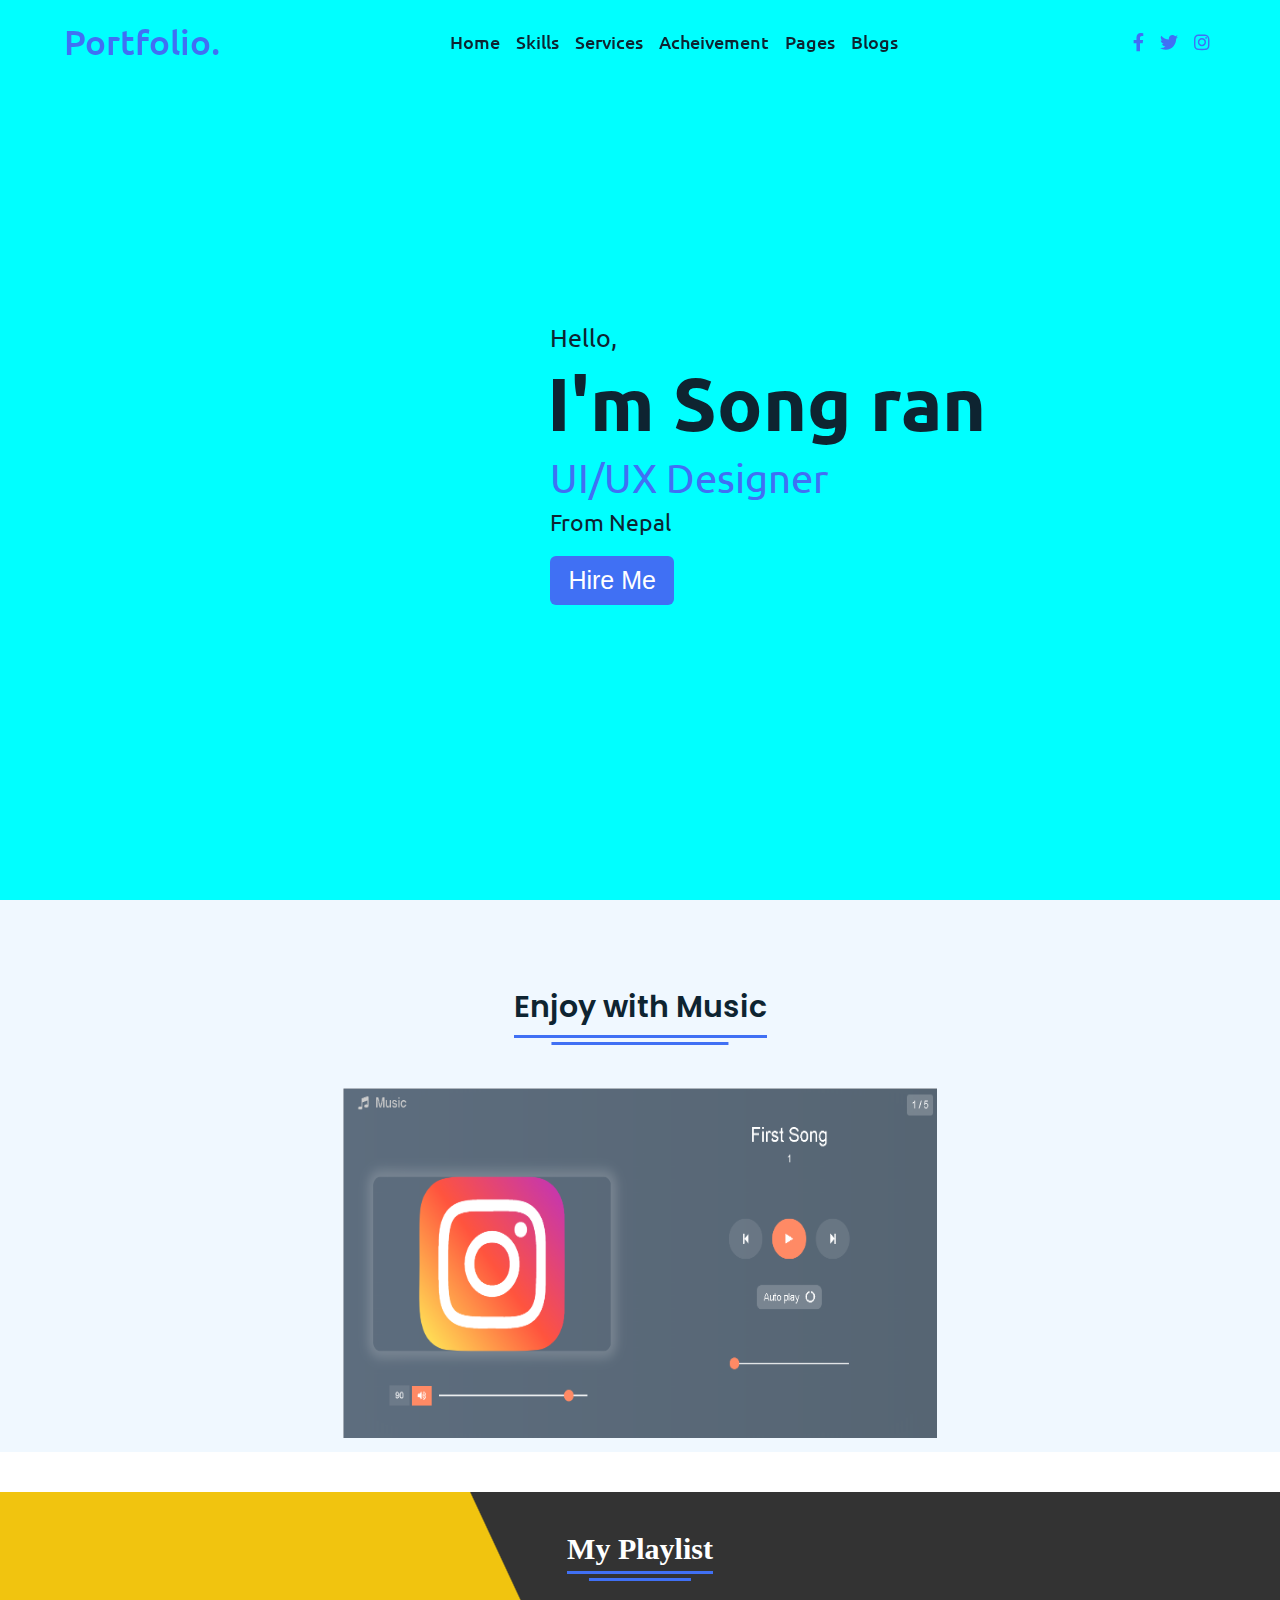
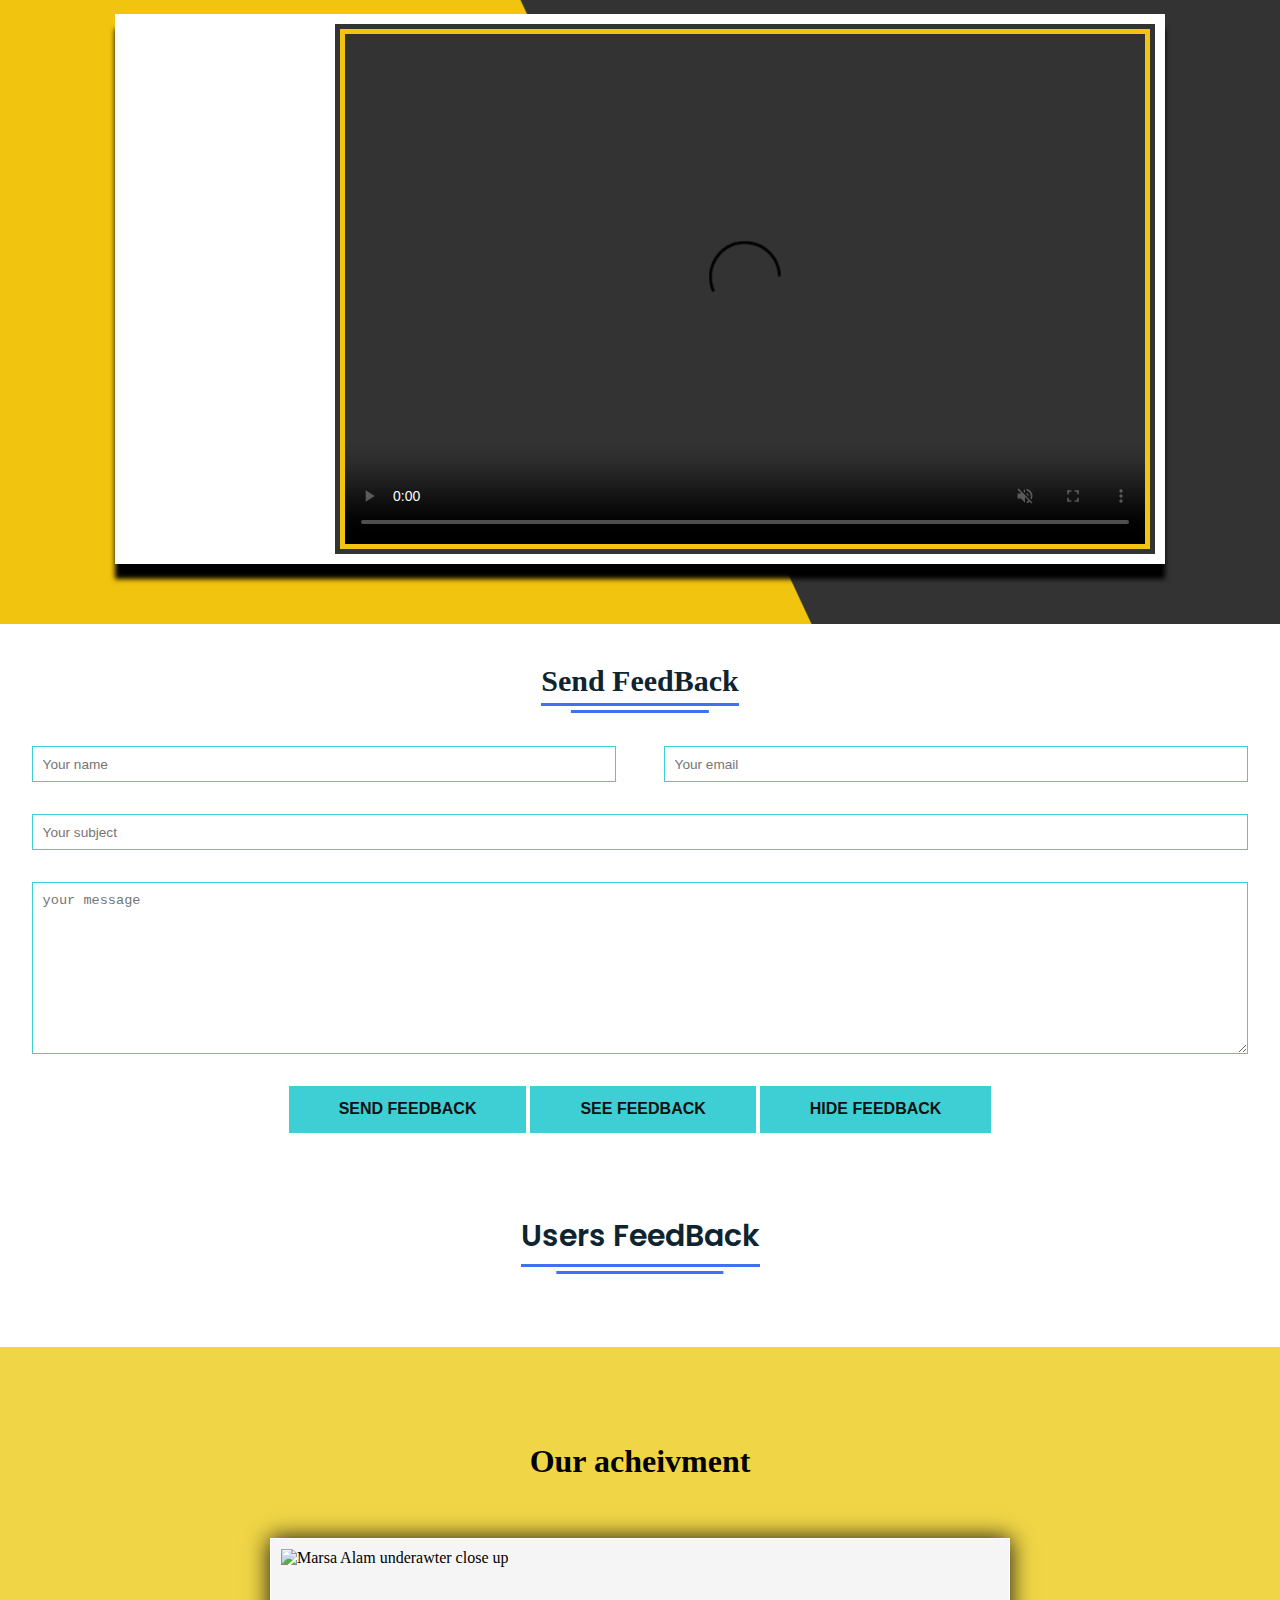
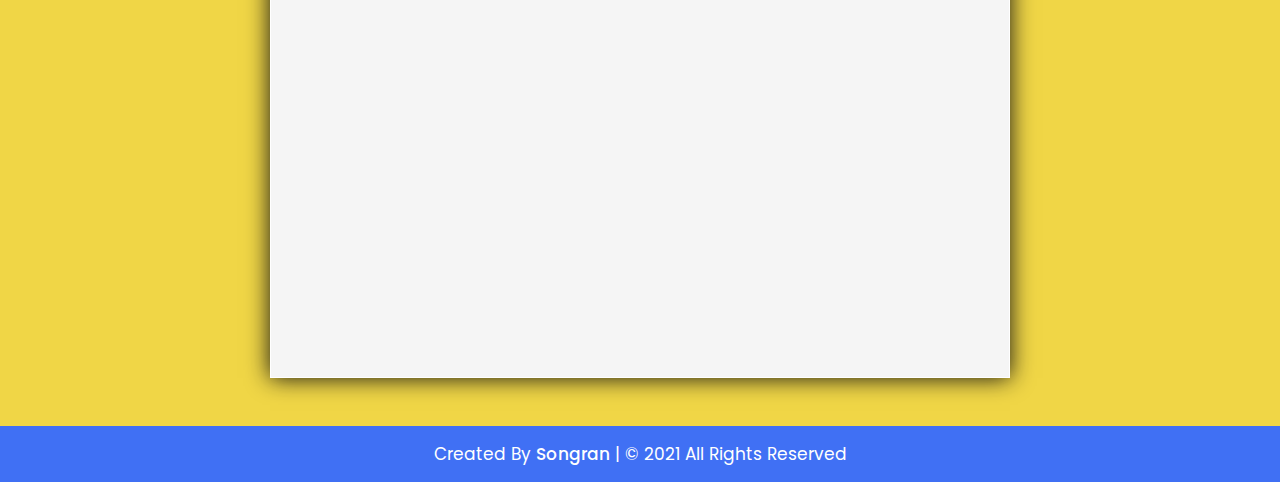
==== commit 0e09ad29: "added" ====
--- a/about.html
+++ b/about.html
@@ -168,7 +168,7 @@
     <!-- use ajax for canvas slider  -->
     <script src="http://ajax.googleapis.com/ajax/libs/jquery/1.4.2/jquery.min.js"></script>
 
-    <script src="/js/about.js"></script>
+    <script src="about.js"></script>
 
     <!-- script for video player -->
     <script>
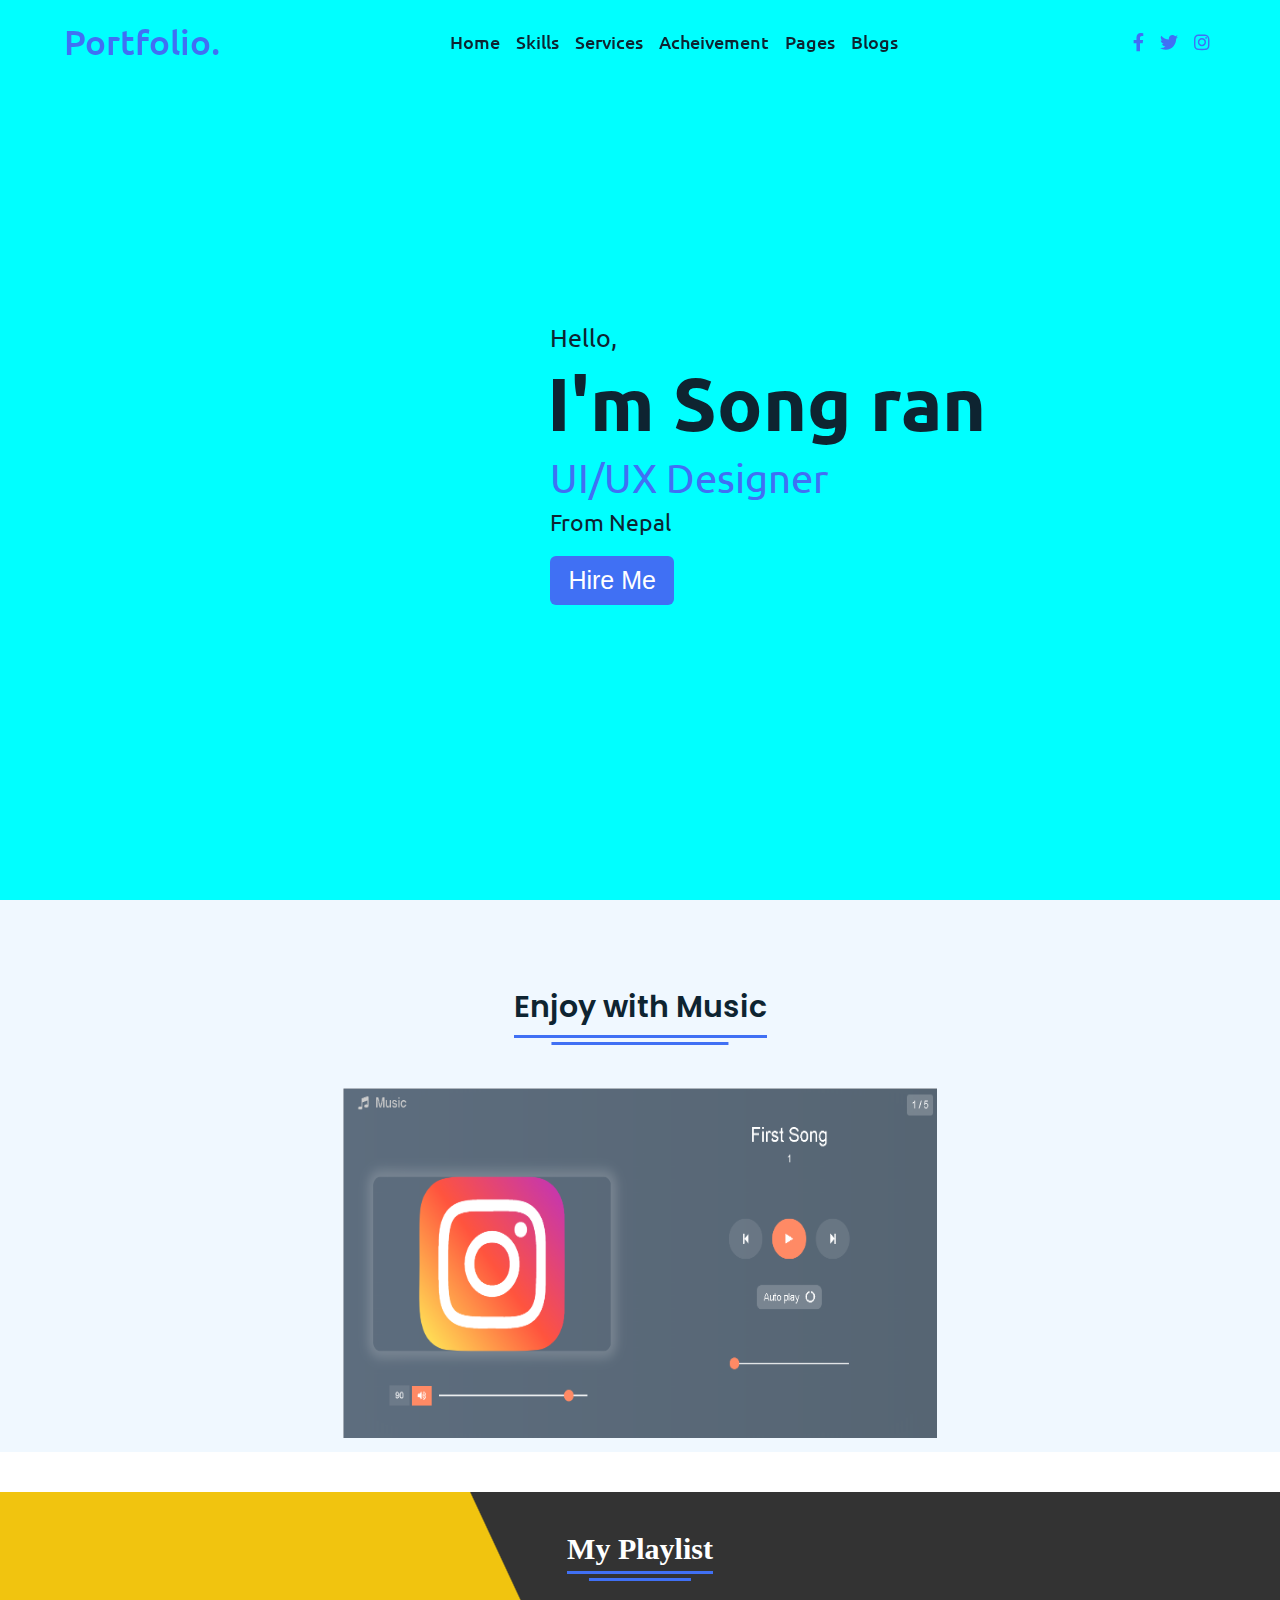
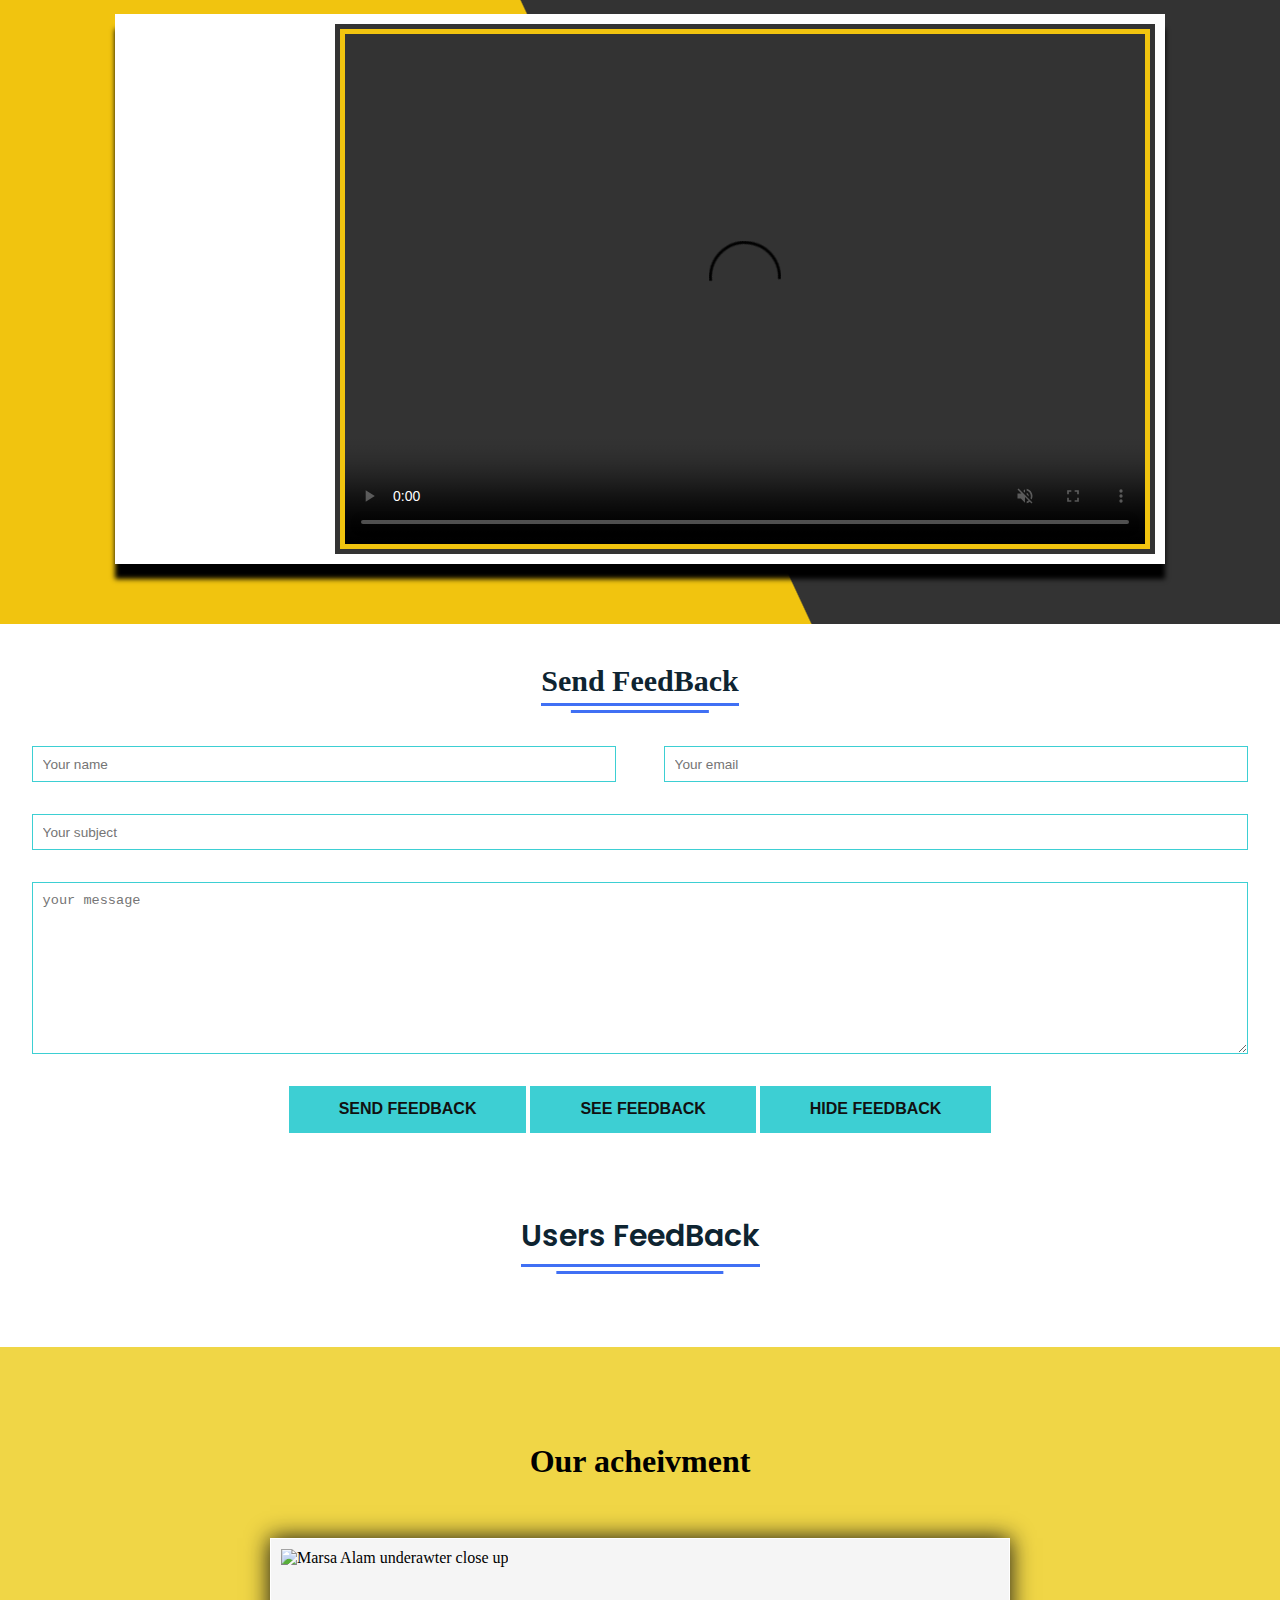
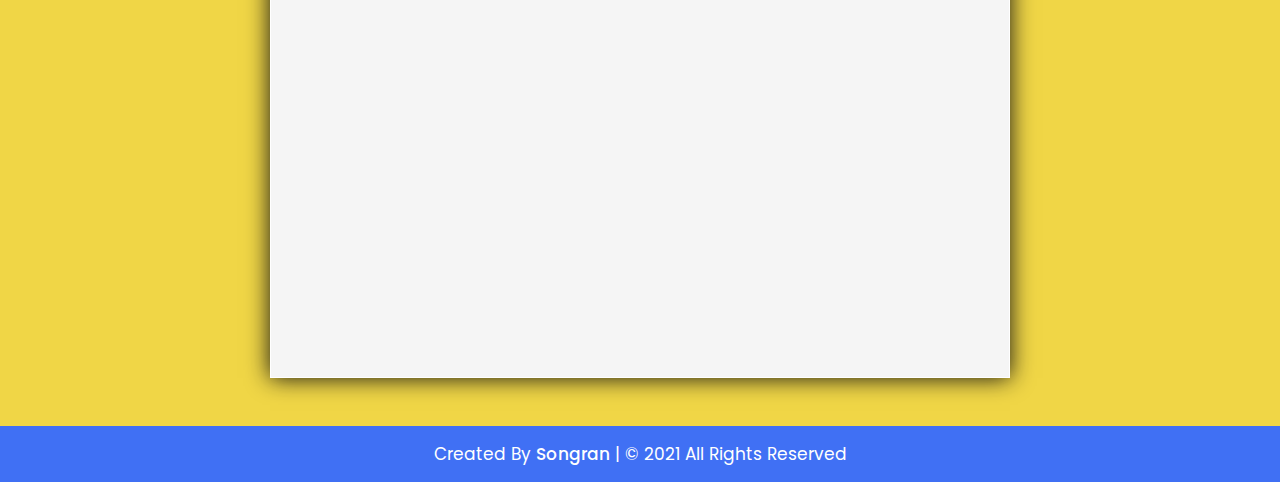
==== commit d0e9daa2: "modify new file" ====
--- a/about.html
+++ b/about.html
@@ -48,7 +48,7 @@
     <!-- Home Section Start -->
     <section class="home" id="home">
         <div class="right">
-            <img src="/Images/banner1.png" alt="">
+            <img src="Images/banner1.png" alt="">
         </div>
         <div class="left">
             <div class="home-content">
@@ -76,7 +76,7 @@
         <div class="content">
             <div class="title"><span>Enjoy with Music</span></div>
             <div class="skills-details">
-                <a href="music.html"> <img src="/images/music.png" alt=""></a>
+                <a href="music.html"> <img src="images/music.png" alt=""></a>
             </div>
         </div>
     </section>
@@ -85,14 +85,14 @@
         <div class="videoplayer">
             <div class="playlist">
                 <div class="videolist">
-                    <video class="active" src="/videos/video1.mp4" muted></video>
-                    <video src="/videos/video2.mp4" muted></video>
-                    <video src="/videos/video3.mp4" muted></video>
-                    <video src="/videos/video4.mp4" muted></video>
-                    <video src="/videos/video1.mp4" muted></video>
+                    <video class="active" src="videos/video1.mp4" muted></video>
+                    <video src="videos/video2.mp4" muted></video>
+                    <video src="videos/video3.mp4" muted></video>
+                    <video src="videos/video4.mp4" muted></video>
+                    <video src="videos/video1.mp4" muted></video>
                 </div>
                 <div class="mainvideo">
-                    <video src="/videos/video1.mp4" muted controls></video>
+                    <video src="videos/video1.mp4" muted controls></video>
                 </div>
             </div>
         </div>
@@ -139,16 +139,16 @@
             <div id="slideshow">
 
                 <ul class="slides">
-                    <li><img class="sCImg" src="/Images/1.jpg" alt="Marsa Alam underawter close up" /></li>
-                    <li><img class="sCImg" src="/Images/2.jpg" alt="Turrimetta Beach - Dawn" /></li>
-                    <li><img class="sCImg" src="/Images/3.jpg" alt="Power Station" /></li>
-                    <li><img class="sCImg" src="/Images/4.jpg" alt="Colors of Nature" /></li>
-                    <li><img class="sCImg" src="/Images/1.jpg" alt="Colors of Nature" /></li>
-                    <li><img class="sCImg" src="/Images/2.jpg" alt="Colors of Nature" /></li>
-                    <li><img class="sCImg" src="/Images/3.jpg" alt="Colors of Nature" /></li>
-                    <li><img class="sCImg" src="/Images/4.jpg" alt="Colors of Nature" /></li>
-                    <li><img class="sCImg" src="/Images/1.jpg" alt="Colors of Nature" /></li>
-                    <li><img class="sCImg" src="/Images/2.jpg" alt="Colors of Nature" /></li>
+                    <li><img class="sCImg" src="Images/1.jpg" alt="Marsa Alam underawter close up" /></li>
+                    <li><img class="sCImg" src="Images/2.jpg" alt="Turrimetta Beach - Dawn" /></li>
+                    <li><img class="sCImg" src="Images/3.jpg" alt="Power Station" /></li>
+                    <li><img class="sCImg" src="Images/4.jpg" alt="Colors of Nature" /></li>
+                    <li><img class="sCImg" src="Images/1.jpg" alt="Colors of Nature" /></li>
+                    <li><img class="sCImg" src="Images/2.jpg" alt="Colors of Nature" /></li>
+                    <li><img class="sCImg" src="Images/3.jpg" alt="Colors of Nature" /></li>
+                    <li><img class="sCImg" src="Images/4.jpg" alt="Colors of Nature" /></li>
+                    <li><img class="sCImg" src="Images/1.jpg" alt="Colors of Nature" /></li>
+                    <li><img class="sCImg" src="Images/2.jpg" alt="Colors of Nature" /></li>
 
                 </ul>
 
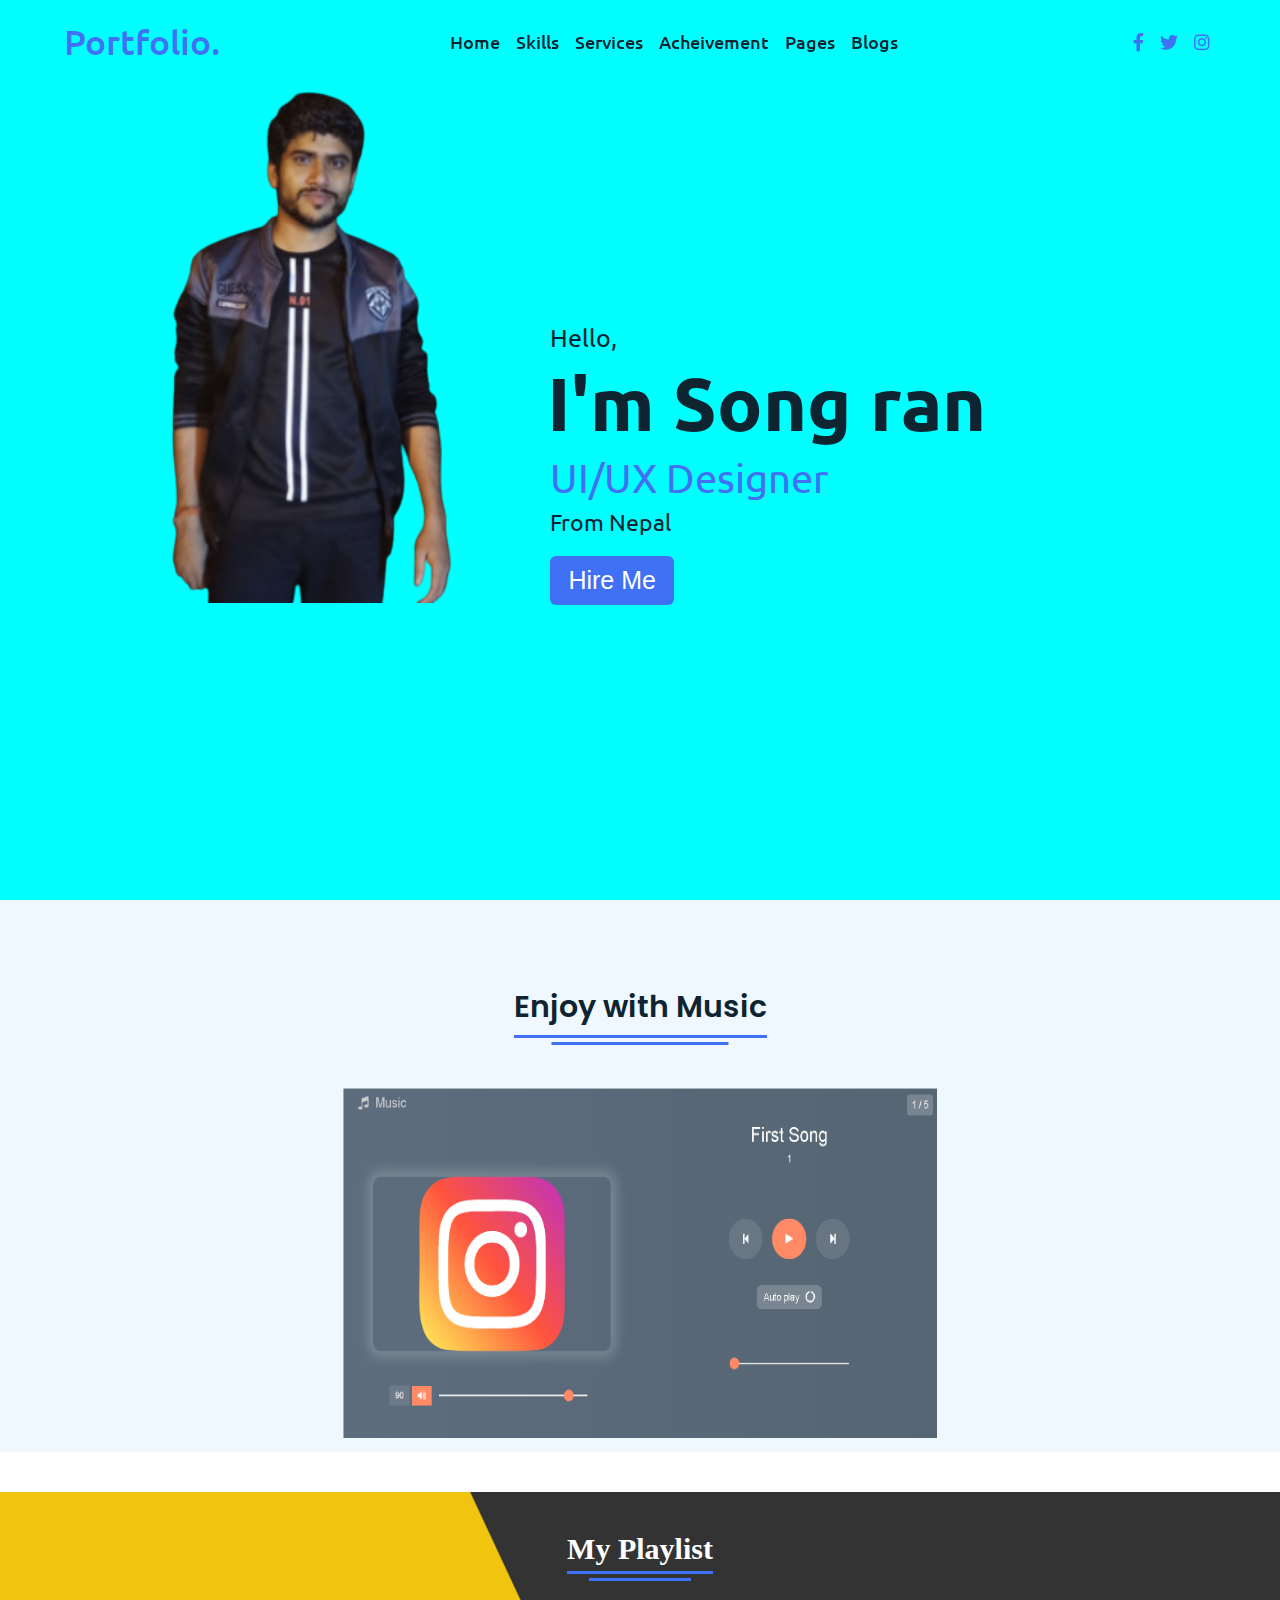
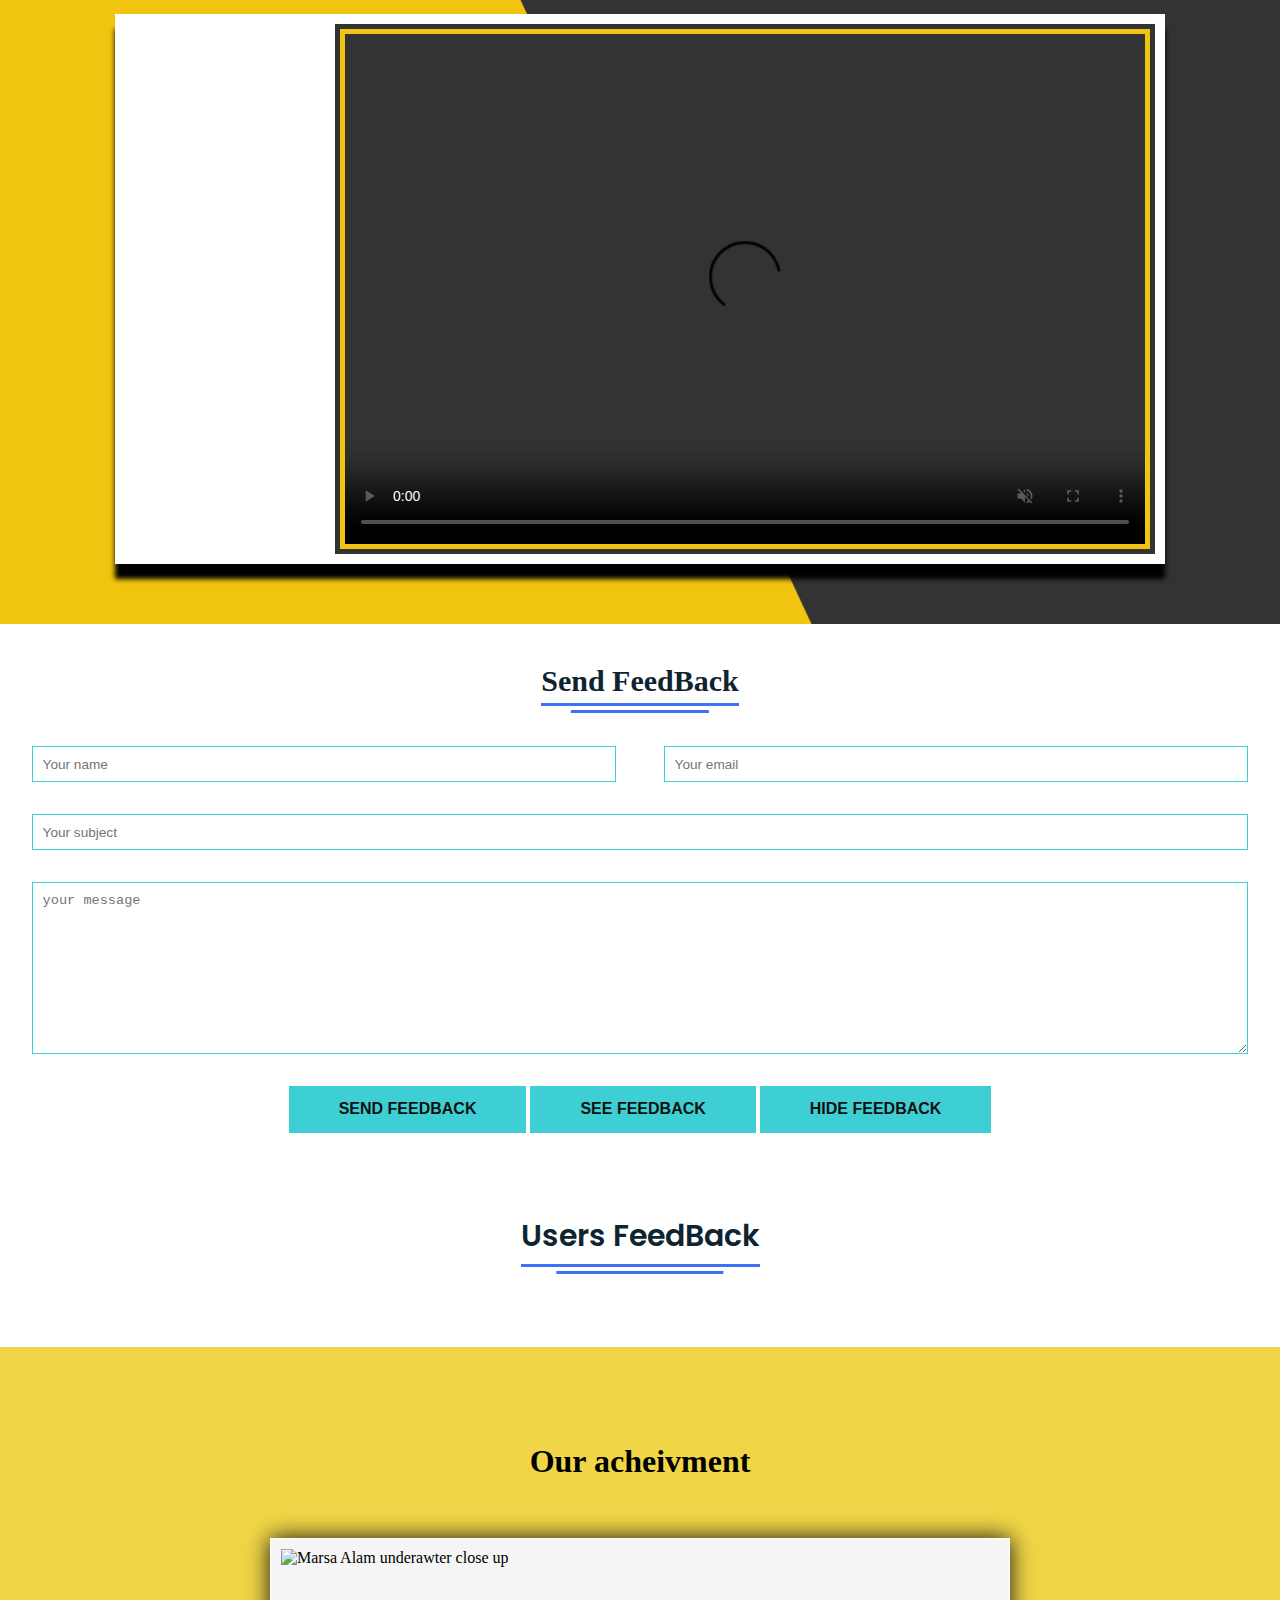
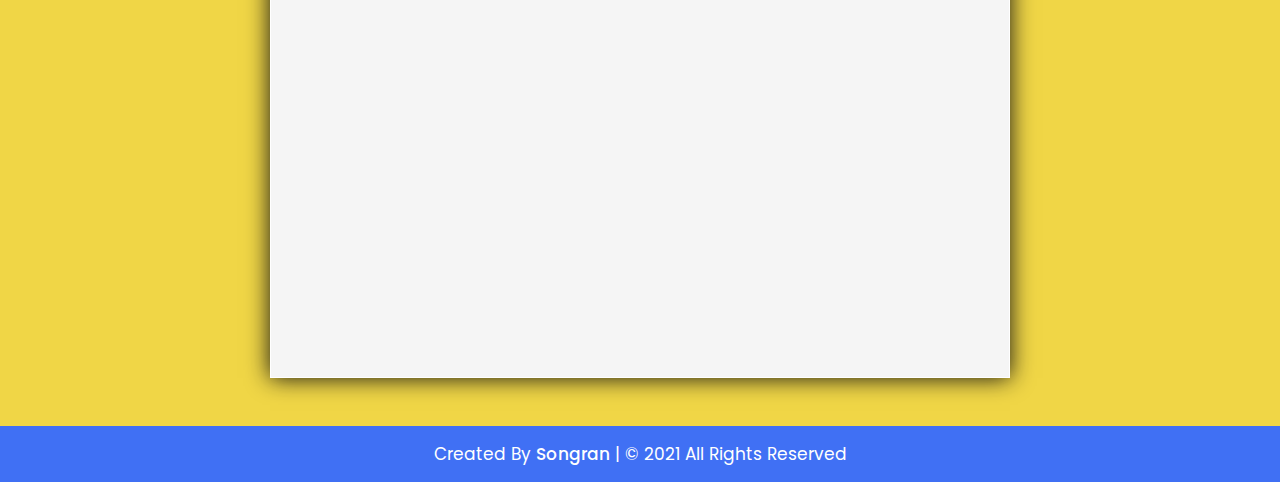
==== commit 9d537bcf: "jquery added" ====
--- a/about.html
+++ b/about.html
@@ -8,7 +8,7 @@
     <!-- Fontawesome CDN Link -->
     <link rel="stylesheet" href="https://cdnjs.cloudflare.com/ajax/libs/font-awesome/5.15.2/css/all.min.css" />
     <meta name="viewport" content="width=device-width, initial-scale=1.0">
-    <link rel="stylesheet" type="text/css" href="canves.css" />
+
 </head>
 
 <body>
@@ -48,7 +48,7 @@
     <!-- Home Section Start -->
     <section class="home" id="home">
         <div class="right">
-            <img src="Images/banner1.png" alt="">
+            <img src="images/banner1.png" alt="">
         </div>
         <div class="left">
             <div class="home-content">
